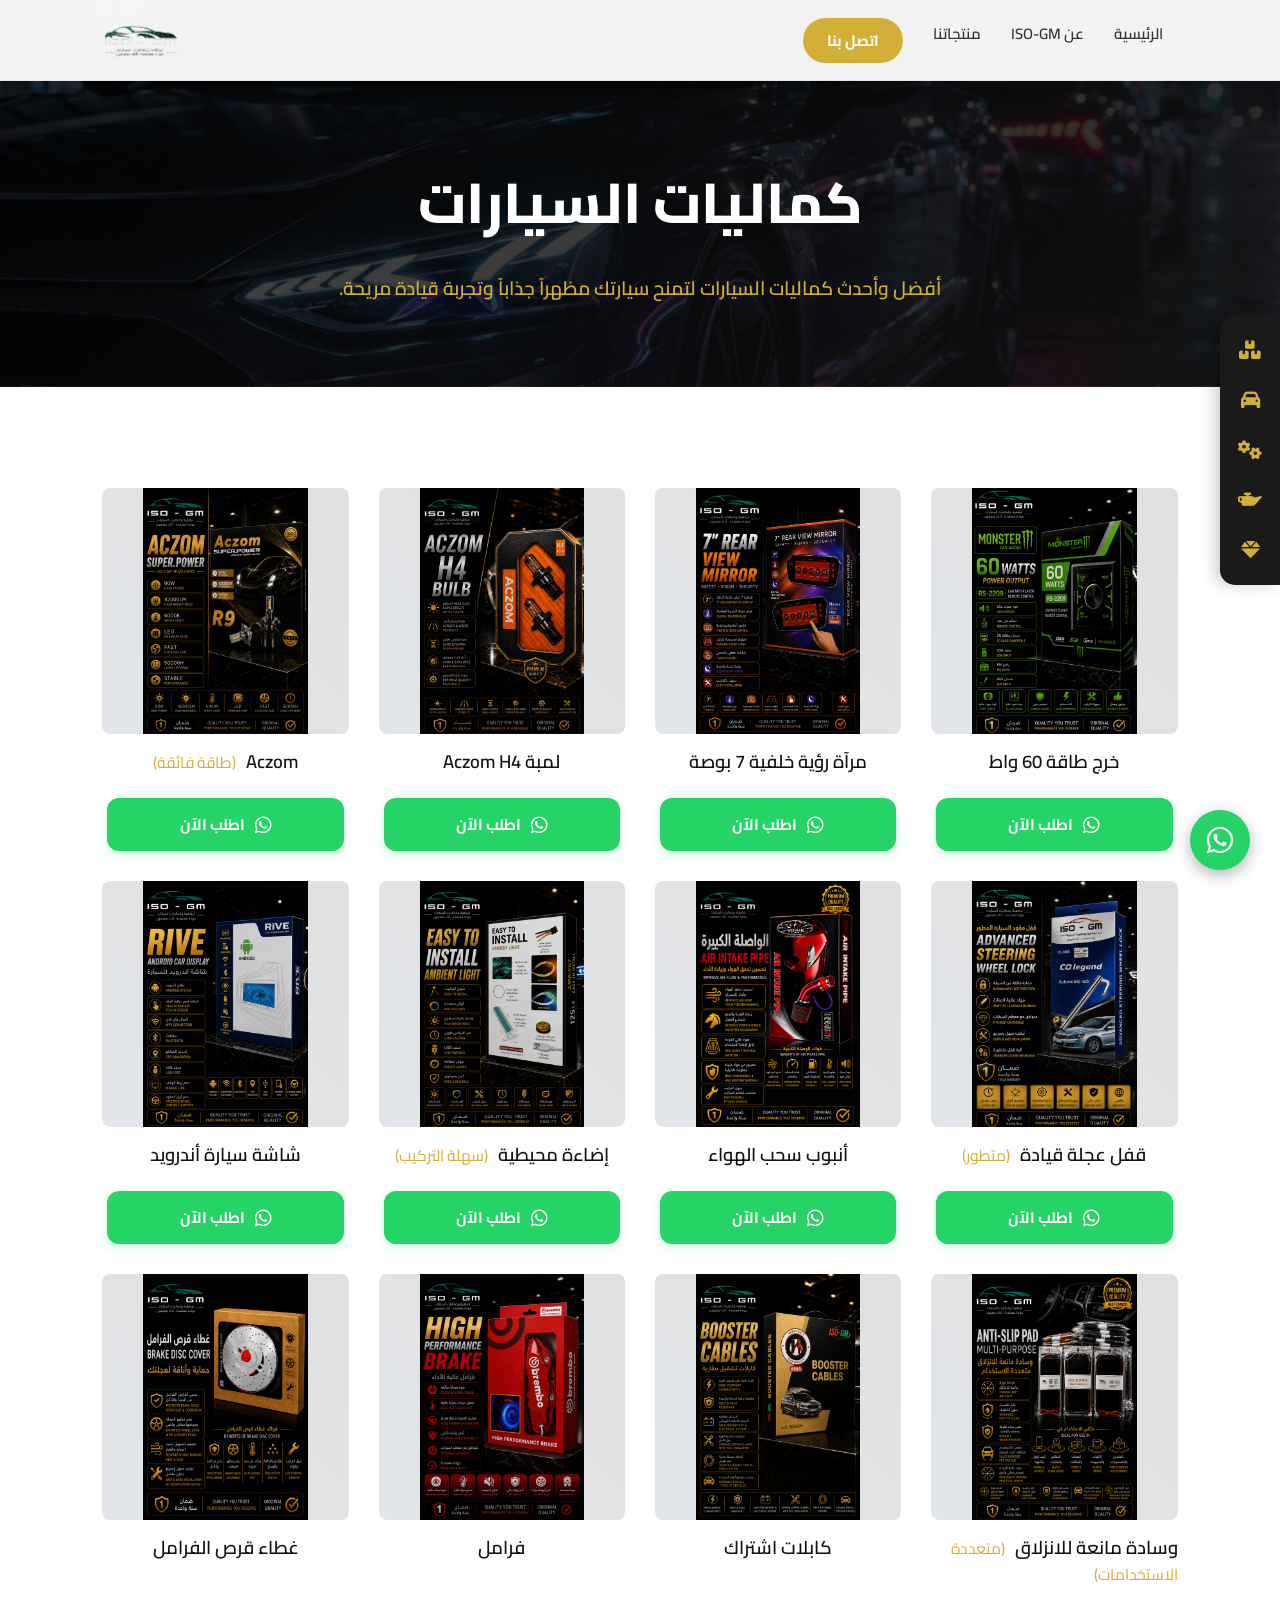
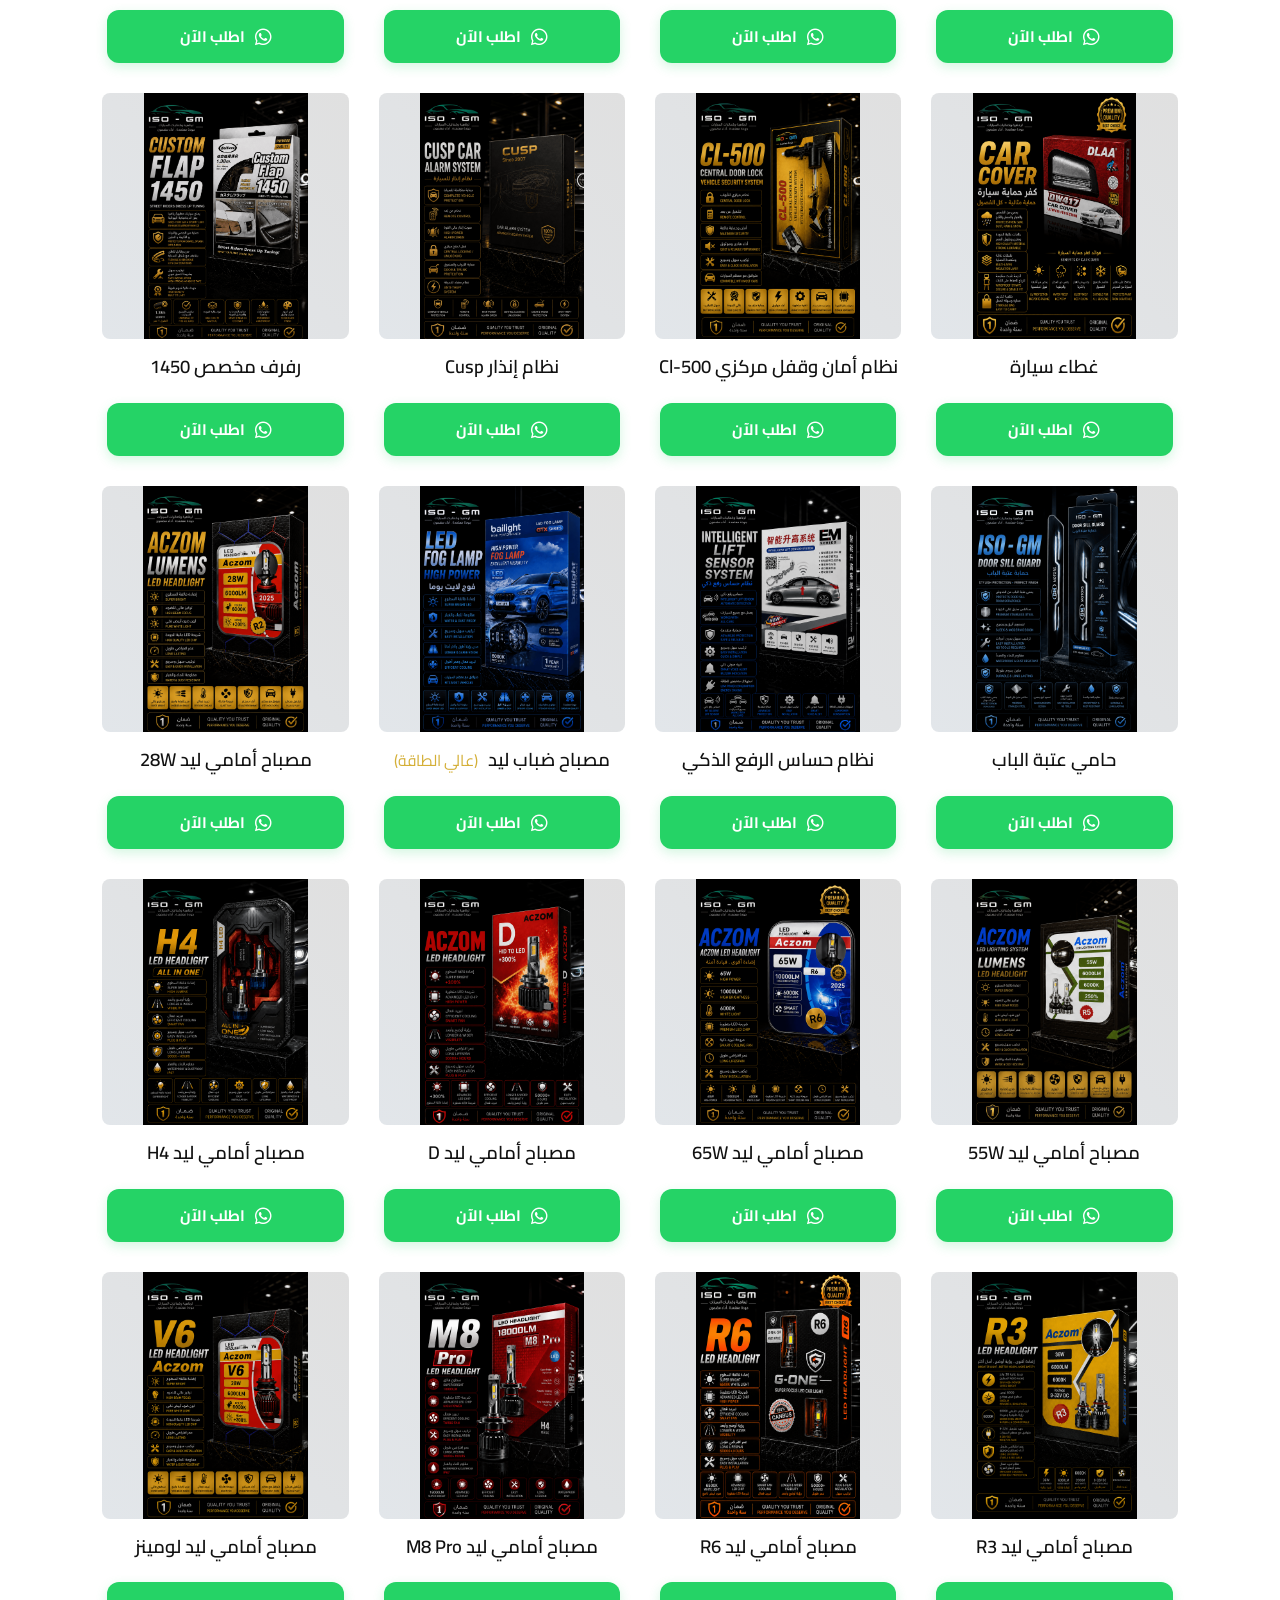
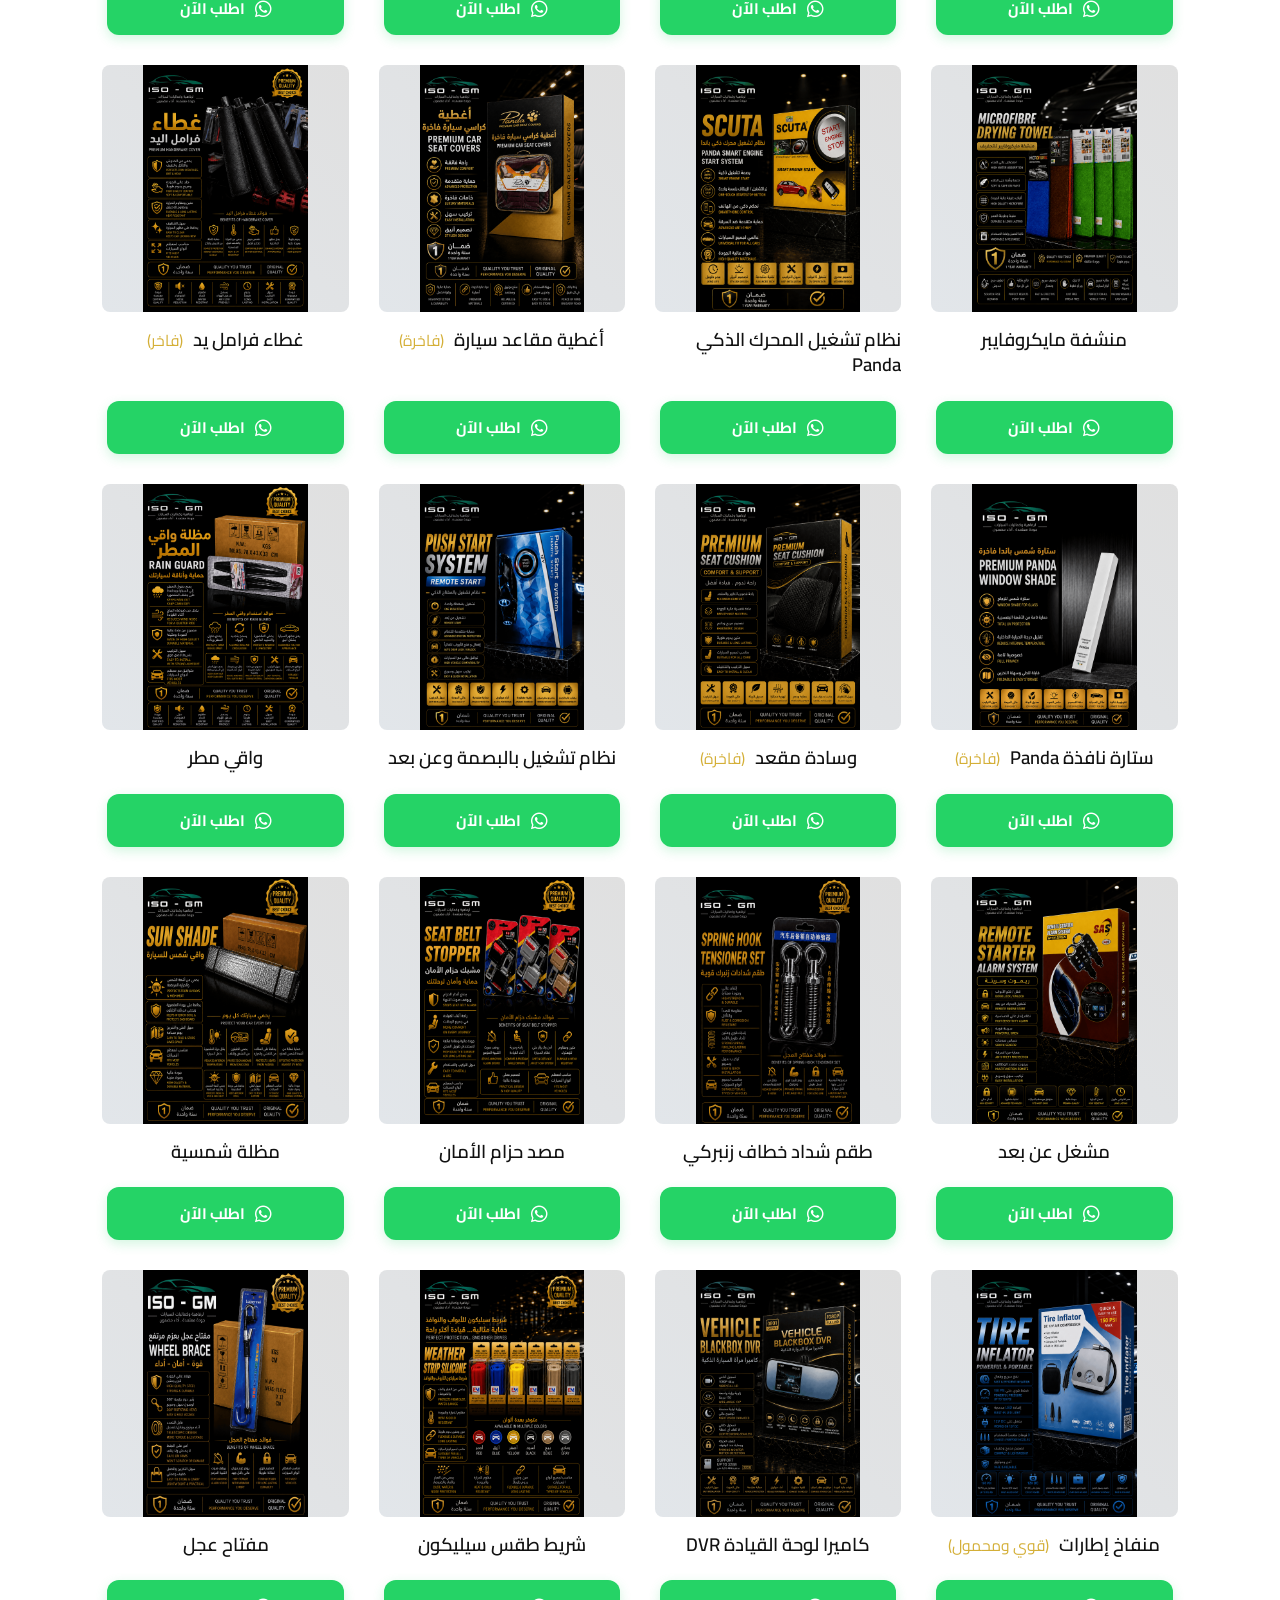
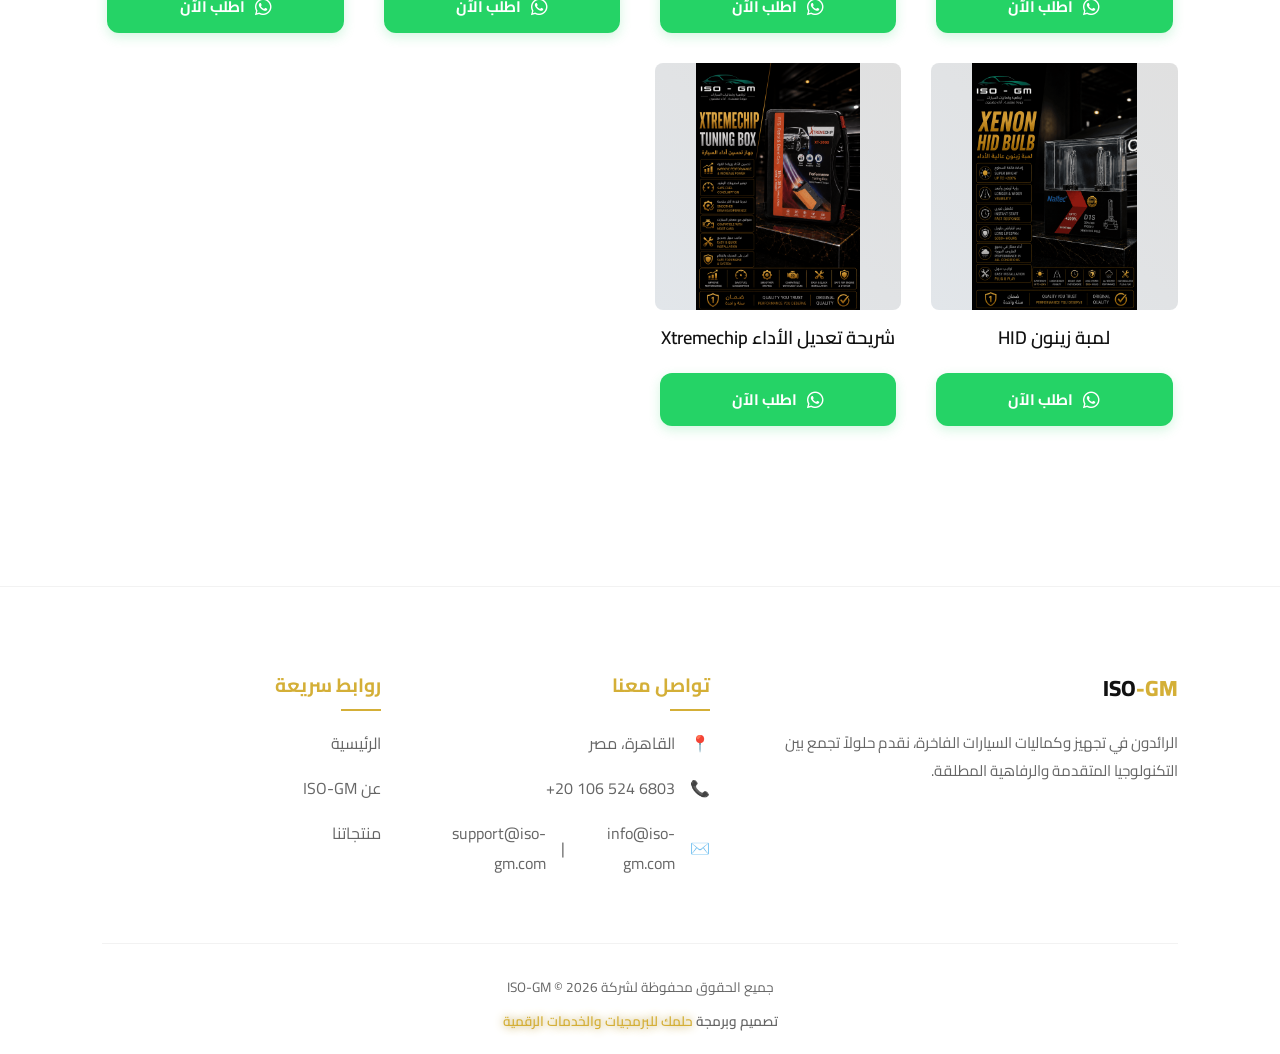
==== products/Car Accessories.html @ 5f3ddc8c "Initial commit" ====
<!doctype html>
<html lang="ar" dir="rtl">
  <head>
    <meta charset="UTF-8" />
    <meta name="viewport" content="width=device-width, initial-scale=1.0" />
    <title>ISO-GM</title>
    <link
      href="https://fonts.googleapis.com/css2?family=Cairo:wght@400;600;700&display=swap"
      rel="stylesheet"
    />
    <link
      rel="stylesheet"
      href="https://cdn.jsdelivr.net/npm/swiper@11/swiper-bundle.min.css"
    />
    <link
      rel="stylesheet"
      href="https://cdnjs.cloudflare.com/ajax/libs/font-awesome/6.0.0-beta3/css/all.min.css"
    />
    <link rel="icon" href="../Assets/Gallery/logo.png" />
    <link rel="stylesheet" href="../Assets/style.css" />
  </head>
  <body>
    <!-- ========================================== -->
    <!--               HEADER SECTION               -->
    <!-- ========================================== -->
    <header>
      <nav>
        <ul>
          <li><a href="../index.html">الرئيسية</a></li>
          <li><a href="../about.html">عن ISO-GM</a></li>
          <li><a href="../products.html">منتجاتنا</a></li>
          <li><a href="#footer" class="nav-contact-btn">اتصل بنا</a></li>
        </ul>
      </nav>
      <a href="../index.html" class="logo"
        ><img src="../Assets/Gallery/logo.png" alt="ISO-GM Logo"
      /></a>
    </header>

    <!-- ========================================== -->
    <!--                PAGE HEADER                 -->
    <!-- ========================================== -->
    <section class="page-header">
      <h1>كماليات السيارات</h1>
      <p>
        أفضل وأحدث كماليات السيارات لتمنح سيارتك مظهراً جذاباً وتجربة قيادة
        مريحة.
      </p>
    </section>

    <!-- ========================================== -->
    <!--              PRODUCTS SECTION              -->
    <!-- ========================================== -->
    <section class="products-section">
      <div class="products-grid">
        <div class="product-card">
          <a
            href="product-details.html?id=acc-60Watts-Power-Output"
            style="text-decoration: none; color: inherit"
          >
            <div class="product-image">
              <div class="img-placeholder">
                <img
                  src="Gallery/Car Accessories/60Watts Power Output 750.jpeg"
                  loading="lazy"
                />
              </div>
            </div>
            <div class="product-info">
              <h3>خرج طاقة 60 واط</h3>
            </div>
          </a>
          <div class="product-actions">
            <a
              href="https://wa.me/201065246803?text=أرغب في الاستفسار عن: خرج طاقة 60 واط"
              class="btn-buy-whatsapp"
              target="_blank"
            >
              <i class="fab fa-whatsapp"></i> اطلب الآن
            </a>
          </div>
        </div>
        <div class="product-card">
          <a
            href="product-details.html?id=acc-7-Rear-View-mirror"
            style="text-decoration: none; color: inherit"
          >
            <div class="product-image">
              <div class="img-placeholder">
                <img
                  src="Gallery/Car Accessories/7'Rear View mirror 1650.jpeg"
                  loading="lazy"
                />
              </div>
            </div>
            <div class="product-info">
              <h3>مرآة رؤية خلفية 7 بوصة</h3>
            </div>
          </a>
          <div class="product-actions">
            <a
              href="https://wa.me/201065246803?text=أرغب في الاستفسار عن: مرآة رؤية خلفية 7 بوصة"
              class="btn-buy-whatsapp"
              target="_blank"
            >
              <i class="fab fa-whatsapp"></i> اطلب الآن
            </a>
          </div>
        </div>
        <div class="product-card">
          <a
            href="product-details.html?id=acc-Aczom-H4-Bulb"
            style="text-decoration: none; color: inherit"
          >
            <div class="product-image">
              <div class="img-placeholder">
                <img
                  src="Gallery/Car Accessories/Aczom H4 Bulb 1950.jpeg"
                  loading="lazy"
                />
              </div>
            </div>
            <div class="product-info">
              <h3>لمبة Aczom H4</h3>
            </div>
          </a>
          <div class="product-actions">
            <a
              href="https://wa.me/201065246803?text=أرغب في الاستفسار عن: لمبة Aczom H4"
              class="btn-buy-whatsapp"
              target="_blank"
            >
              <i class="fab fa-whatsapp"></i> اطلب الآن
            </a>
          </div>
        </div>
        <div class="product-card">
          <a
            href="product-details.html?id=acc-Aczom-Super-Power"
            style="text-decoration: none; color: inherit"
          >
            <div class="product-image">
              <div class="img-placeholder">
                <img
                  src="Gallery/Car Accessories/Aczom Super Power 1850.jpeg"
                  loading="lazy"
                />
              </div>
            </div>
            <div class="product-info">
              <h3>Aczom <span class="product-desc" style="font-size: 0.85em; color: var(--primary-cl); font-weight: normal; margin-right: 6px;">(طاقة فائقة)</span></h3>
            </div>
          </a>
          <div class="product-actions">
            <a
              href="https://wa.me/201065246803?text=أرغب في الاستفسار عن: Aczom - طاقة فائقة"
              class="btn-buy-whatsapp"
              target="_blank"
            >
              <i class="fab fa-whatsapp"></i> اطلب الآن
            </a>
          </div>
        </div>
        <div class="product-card">
          <a
            href="product-details.html?id=acc-Advanced-Steering-Wheel-lock"
            style="text-decoration: none; color: inherit"
          >
            <div class="product-image">
              <div class="img-placeholder">
                <img
                  src="Gallery/Car Accessories/Advanced Steering Wheel lock 600.jpeg"
                  loading="lazy"
                />
              </div>
            </div>
            <div class="product-info">
              <h3>قفل عجلة قيادة <span class="product-desc" style="font-size: 0.85em; color: var(--primary-cl); font-weight: normal; margin-right: 6px;">(متطور)</span></h3>
            </div>
          </a>
          <div class="product-actions">
            <a
              href="https://wa.me/201065246803?text=أرغب في الاستفسار عن: قفل عجلة قيادة - متطور"
              class="btn-buy-whatsapp"
              target="_blank"
            >
              <i class="fab fa-whatsapp"></i> اطلب الآن
            </a>
          </div>
        </div>
        <div class="product-card">
          <a
            href="product-details.html?id=acc-Air-Intake-Pipe"
            style="text-decoration: none; color: inherit"
          >
            <div class="product-image">
              <div class="img-placeholder">
                <img
                  src="Gallery/Car Accessories/Air Intake Pipe 550.jpeg"
                  loading="lazy"
                />
              </div>
            </div>
            <div class="product-info">
              <h3>أنبوب سحب الهواء</h3>
            </div>
          </a>
          <div class="product-actions">
            <a
              href="https://wa.me/201065246803?text=أرغب في الاستفسار عن: أنبوب سحب الهواء"
              class="btn-buy-whatsapp"
              target="_blank"
            >
              <i class="fab fa-whatsapp"></i> اطلب الآن
            </a>
          </div>
        </div>
        <div class="product-card">
          <a
            href="product-details.html?id=acc-Ambient-Light-Easy-To-Install"
            style="text-decoration: none; color: inherit"
          >
            <div class="product-image">
              <div class="img-placeholder">
                <img
                  src="Gallery/Car Accessories/Ambient Light Easy To Install 125.jpeg"
                  loading="lazy"
                />
              </div>
            </div>
            <div class="product-info">
              <h3>إضاءة محيطية <span class="product-desc" style="font-size: 0.85em; color: var(--primary-cl); font-weight: normal; margin-right: 6px;">(سهلة التركيب)</span></h3>
            </div>
          </a>
          <div class="product-actions">
            <a
              href="https://wa.me/201065246803?text=أرغب في الاستفسار عن: إضاءة محيطية - سهلة التركيب"
              class="btn-buy-whatsapp"
              target="_blank"
            >
              <i class="fab fa-whatsapp"></i> اطلب الآن
            </a>
          </div>
        </div>
        <div class="product-card">
          <a
            href="product-details.html?id=acc-Android-car-Display"
            style="text-decoration: none; color: inherit"
          >
            <div class="product-image">
              <div class="img-placeholder">
                <img
                  src="Gallery/Car Accessories/Android car Display 4500.jpeg"
                  loading="lazy"
                />
              </div>
            </div>
            <div class="product-info">
              <h3>شاشة سيارة أندرويد</h3>
            </div>
          </a>
          <div class="product-actions">
            <a
              href="https://wa.me/201065246803?text=أرغب في الاستفسار عن: شاشة سيارة أندرويد"
              class="btn-buy-whatsapp"
              target="_blank"
            >
              <i class="fab fa-whatsapp"></i> اطلب الآن
            </a>
          </div>
        </div>
        <div class="product-card">
          <a
            href="product-details.html?id=acc-Anti-Slip-Pad-Multi-Purpose"
            style="text-decoration: none; color: inherit"
          >
            <div class="product-image">
              <div class="img-placeholder">
                <img
                  src="Gallery/Car Accessories/Anti-Slip Pad Multi-Purpose 125.jpeg"
                  loading="lazy"
                />
              </div>
            </div>
            <div class="product-info">
              <h3>وسادة مانعة للانزلاق <span class="product-desc" style="font-size: 0.85em; color: var(--primary-cl); font-weight: normal; margin-right: 6px;">(متعددة الاستخدامات)</span></h3>
            </div>
          </a>
          <div class="product-actions">
            <a
              href="https://wa.me/201065246803?text=أرغب في الاستفسار عن: وسادة مانعة للانزلاق - متعددة الاستخدامات"
              class="btn-buy-whatsapp"
              target="_blank"
            >
              <i class="fab fa-whatsapp"></i> اطلب الآن
            </a>
          </div>
        </div>
        <div class="product-card">
          <a
            href="product-details.html?id=acc-Booster-Cables"
            style="text-decoration: none; color: inherit"
          >
            <div class="product-image">
              <div class="img-placeholder">
                <img
                  src="Gallery/Car Accessories/Booster Cables 450.jpeg"
                  loading="lazy"
                />
              </div>
            </div>
            <div class="product-info">
              <h3>كابلات اشتراك</h3>
            </div>
          </a>
          <div class="product-actions">
            <a
              href="https://wa.me/201065246803?text=أرغب في الاستفسار عن: كابلات اشتراك"
              class="btn-buy-whatsapp"
              target="_blank"
            >
              <i class="fab fa-whatsapp"></i> اطلب الآن
            </a>
          </div>
        </div>
        <div class="product-card">
          <a
            href="product-details.html?id=acc-Brake"
            style="text-decoration: none; color: inherit"
          >
            <div class="product-image">
              <div class="img-placeholder">
                <img
                  src="Gallery/Car Accessories/Brake 175.jpeg"
                  loading="lazy"
                />
              </div>
            </div>
            <div class="product-info">
              <h3>فرامل</h3>
            </div>
          </a>
          <div class="product-actions">
            <a
              href="https://wa.me/201065246803?text=أرغب في الاستفسار عن: فرامل"
              class="btn-buy-whatsapp"
              target="_blank"
            >
              <i class="fab fa-whatsapp"></i> اطلب الآن
            </a>
          </div>
        </div>
        <div class="product-card">
          <a
            href="product-details.html?id=acc-Brake-Disc-Cover"
            style="text-decoration: none; color: inherit"
          >
            <div class="product-image">
              <div class="img-placeholder">
                <img
                  src="Gallery/Car Accessories/Brake Disc Cover 175.jpeg"
                  loading="lazy"
                />
              </div>
            </div>
            <div class="product-info">
              <h3>غطاء قرص الفرامل</h3>
            </div>
          </a>
          <div class="product-actions">
            <a
              href="https://wa.me/201065246803?text=أرغب في الاستفسار عن: غطاء قرص الفرامل"
              class="btn-buy-whatsapp"
              target="_blank"
            >
              <i class="fab fa-whatsapp"></i> اطلب الآن
            </a>
          </div>
        </div>
        <div class="product-card">
          <a
            href="product-details.html?id=acc-Car-Cover"
            style="text-decoration: none; color: inherit"
          >
            <div class="product-image">
              <div class="img-placeholder">
                <img
                  src="Gallery/Car Accessories/Car Cover 15000.jpeg"
                  loading="lazy"
                />
              </div>
            </div>
            <div class="product-info">
              <h3>غطاء سيارة</h3>
            </div>
          </a>
          <div class="product-actions">
            <a
              href="https://wa.me/201065246803?text=أرغب في الاستفسار عن: غطاء سيارة"
              class="btn-buy-whatsapp"
              target="_blank"
            >
              <i class="fab fa-whatsapp"></i> اطلب الآن
            </a>
          </div>
        </div>
        <div class="product-card">
          <a
            href="product-details.html?id=acc-Cl-500-Central-Door-Lock-Vehicle-Security-System"
            style="text-decoration: none; color: inherit"
          >
            <div class="product-image">
              <div class="img-placeholder">
                <img
                  src="Gallery/Car Accessories/Cl-500 Central Door Lock Vehicle Security System.jpeg"
                  loading="lazy"
                />
              </div>
            </div>
            <div class="product-info">
              <h3>نظام أمان وقفل مركزي Cl-500</h3>
            </div>
          </a>
          <div class="product-actions">
            <a
              href="https://wa.me/201065246803?text=أرغب في الاستفسار عن: نظام أمان وقفل مركزي Cl-500"
              class="btn-buy-whatsapp"
              target="_blank"
            >
              <i class="fab fa-whatsapp"></i> اطلب الآن
            </a>
          </div>
        </div>
        <div class="product-card">
          <a
            href="product-details.html?id=acc-Cusp-Car-Alarm-System"
            style="text-decoration: none; color: inherit"
          >
            <div class="product-image">
              <div class="img-placeholder">
                <img
                  src="Gallery/Car Accessories/Cusp Car Alarm System 8500.jpeg"
                  loading="lazy"
                />
              </div>
            </div>
            <div class="product-info">
              <h3>نظام إنذار Cusp</h3>
            </div>
          </a>
          <div class="product-actions">
            <a
              href="https://wa.me/201065246803?text=أرغب في الاستفسار عن: نظام إنذار Cusp"
              class="btn-buy-whatsapp"
              target="_blank"
            >
              <i class="fab fa-whatsapp"></i> اطلب الآن
            </a>
          </div>
        </div>
        <div class="product-card">
          <a
            href="product-details.html?id=acc-Custom-Flap-1450"
            style="text-decoration: none; color: inherit"
          >
            <div class="product-image">
              <div class="img-placeholder">
                <img
                  src="Gallery/Car Accessories/Custom Flap 1450.jpeg"
                  loading="lazy"
                />
              </div>
            </div>
            <div class="product-info">
              <h3>رفرف مخصص 1450</h3>
            </div>
          </a>
          <div class="product-actions">
            <a
              href="https://wa.me/201065246803?text=أرغب في الاستفسار عن: رفرف مخصص 1450"
              class="btn-buy-whatsapp"
              target="_blank"
            >
              <i class="fab fa-whatsapp"></i> اطلب الآن
            </a>
          </div>
        </div>
        <div class="product-card">
          <a
            href="product-details.html?id=acc-Door-Sill-Guard"
            style="text-decoration: none; color: inherit"
          >
            <div class="product-image">
              <div class="img-placeholder">
                <img
                  src="Gallery/Car Accessories/Door Sill Guard 175.jpeg"
                  loading="lazy"
                />
              </div>
            </div>
            <div class="product-info">
              <h3>حامي عتبة الباب</h3>
            </div>
          </a>
          <div class="product-actions">
            <a
              href="https://wa.me/201065246803?text=أرغب في الاستفسار عن: حامي عتبة الباب"
              class="btn-buy-whatsapp"
              target="_blank"
            >
              <i class="fab fa-whatsapp"></i> اطلب الآن
            </a>
          </div>
        </div>
        <div class="product-card">
          <a
            href="product-details.html?id=acc-Intelligent-Lift-Sensor-System"
            style="text-decoration: none; color: inherit"
          >
            <div class="product-image">
              <div class="img-placeholder">
                <img
                  src="Gallery/Car Accessories/Intelligent Lift Sensor System 875.jpeg"
                  loading="lazy"
                />
              </div>
            </div>
            <div class="product-info">
              <h3>نظام حساس الرفع الذكي</h3>
            </div>
          </a>
          <div class="product-actions">
            <a
              href="https://wa.me/201065246803?text=أرغب في الاستفسار عن: نظام حساس الرفع الذكي"
              class="btn-buy-whatsapp"
              target="_blank"
            >
              <i class="fab fa-whatsapp"></i> اطلب الآن
            </a>
          </div>
        </div>
        <div class="product-card">
          <a
            href="product-details.html?id=acc-Led-Fog-Lamp-High-Power"
            style="text-decoration: none; color: inherit"
          >
            <div class="product-image">
              <div class="img-placeholder">
                <img
                  src="Gallery/Car Accessories/Led Fog Lamp High Power 1650.jpeg"
                  loading="lazy"
                />
              </div>
            </div>
            <div class="product-info">
              <h3>مصباح ضباب ليد <span class="product-desc" style="font-size: 0.85em; color: var(--primary-cl); font-weight: normal; margin-right: 6px;">(عالي الطاقة)</span></h3>
            </div>
          </a>
          <div class="product-actions">
            <a
              href="https://wa.me/201065246803?text=أرغب في الاستفسار عن: مصباح ضباب ليد - عالي الطاقة"
              class="btn-buy-whatsapp"
              target="_blank"
            >
              <i class="fab fa-whatsapp"></i> اطلب الآن
            </a>
          </div>
        </div>
        <div class="product-card">
          <a
            href="product-details.html?id=acc-Led-HeadLight-28W"
            style="text-decoration: none; color: inherit"
          >
            <div class="product-image">
              <div class="img-placeholder">
                <img
                  src="Gallery/Car Accessories/Led HeadLight 28W 550.jpeg"
                  loading="lazy"
                />
              </div>
            </div>
            <div class="product-info">
              <h3>مصباح أمامي ليد 28W</h3>
            </div>
          </a>
          <div class="product-actions">
            <a
              href="https://wa.me/201065246803?text=أرغب في الاستفسار عن: مصباح أمامي ليد 28W"
              class="btn-buy-whatsapp"
              target="_blank"
            >
              <i class="fab fa-whatsapp"></i> اطلب الآن
            </a>
          </div>
        </div>
        <div class="product-card">
          <a
            href="product-details.html?id=acc-Led-HeadLight-55W"
            style="text-decoration: none; color: inherit"
          >
            <div class="product-image">
              <div class="img-placeholder">
                <img
                  src="Gallery/Car Accessories/Led HeadLight 55W 1150.jpeg"
                  loading="lazy"
                />
              </div>
            </div>
            <div class="product-info">
              <h3>مصباح أمامي ليد 55W</h3>
            </div>
          </a>
          <div class="product-actions">
            <a
              href="https://wa.me/201065246803?text=أرغب في الاستفسار عن: مصباح أمامي ليد 55W"
              class="btn-buy-whatsapp"
              target="_blank"
            >
              <i class="fab fa-whatsapp"></i> اطلب الآن
            </a>
          </div>
        </div>
        <div class="product-card">
          <a
            href="product-details.html?id=acc-Led-HeadLight-65W"
            style="text-decoration: none; color: inherit"
          >
            <div class="product-image">
              <div class="img-placeholder">
                <img
                  src="Gallery/Car Accessories/Led HeadLight 65W 1350.jpeg"
                  loading="lazy"
                />
              </div>
            </div>
            <div class="product-info">
              <h3>مصباح أمامي ليد 65W</h3>
            </div>
          </a>
          <div class="product-actions">
            <a
              href="https://wa.me/201065246803?text=أرغب في الاستفسار عن: مصباح أمامي ليد 65W"
              class="btn-buy-whatsapp"
              target="_blank"
            >
              <i class="fab fa-whatsapp"></i> اطلب الآن
            </a>
          </div>
        </div>
        <div class="product-card">
          <a
            href="product-details.html?id=acc-Led-HeadLight-D"
            style="text-decoration: none; color: inherit"
          >
            <div class="product-image">
              <div class="img-placeholder">
                <img
                  src="Gallery/Car Accessories/Led HeadLight D 1950.jpeg"
                  loading="lazy"
                />
              </div>
            </div>
            <div class="product-info">
              <h3>مصباح أمامي ليد D</h3>
            </div>
          </a>
          <div class="product-actions">
            <a
              href="https://wa.me/201065246803?text=أرغب في الاستفسار عن: مصباح أمامي ليد D"
              class="btn-buy-whatsapp"
              target="_blank"
            >
              <i class="fab fa-whatsapp"></i> اطلب الآن
            </a>
          </div>
        </div>
        <div class="product-card">
          <a
            href="product-details.html?id=acc-Led-HeadLight-H4"
            style="text-decoration: none; color: inherit"
          >
            <div class="product-image">
              <div class="img-placeholder">
                <img
                  src="Gallery/Car Accessories/Led HeadLight H4 1950.jpeg"
                  loading="lazy"
                />
              </div>
            </div>
            <div class="product-info">
              <h3>مصباح أمامي ليد H4</h3>
            </div>
          </a>
          <div class="product-actions">
            <a
              href="https://wa.me/201065246803?text=أرغب في الاستفسار عن: مصباح أمامي ليد H4"
              class="btn-buy-whatsapp"
              target="_blank"
            >
              <i class="fab fa-whatsapp"></i> اطلب الآن
            </a>
          </div>
        </div>
        <div class="product-card">
          <a
            href="product-details.html?id=acc-Led-HeadLight-R3"
            style="text-decoration: none; color: inherit"
          >
            <div class="product-image">
              <div class="img-placeholder">
                <img
                  src="Gallery/Car Accessories/Led HeadLight R3 675.jpeg"
                  loading="lazy"
                />
              </div>
            </div>
            <div class="product-info">
              <h3>مصباح أمامي ليد R3</h3>
            </div>
          </a>
          <div class="product-actions">
            <a
              href="https://wa.me/201065246803?text=أرغب في الاستفسار عن: مصباح أمامي ليد R3"
              class="btn-buy-whatsapp"
              target="_blank"
            >
              <i class="fab fa-whatsapp"></i> اطلب الآن
            </a>
          </div>
        </div>
        <div class="product-card">
          <a
            href="product-details.html?id=acc-Led-HeadLight-R6"
            style="text-decoration: none; color: inherit"
          >
            <div class="product-image">
              <div class="img-placeholder">
                <img
                  src="Gallery/Car Accessories/Led HeadLight R6 2300.jpeg"
                  loading="lazy"
                />
              </div>
            </div>
            <div class="product-info">
              <h3>مصباح أمامي ليد R6</h3>
            </div>
          </a>
          <div class="product-actions">
            <a
              href="https://wa.me/201065246803?text=أرغب في الاستفسار عن: مصباح أمامي ليد R6"
              class="btn-buy-whatsapp"
              target="_blank"
            >
              <i class="fab fa-whatsapp"></i> اطلب الآن
            </a>
          </div>
        </div>
        <div class="product-card">
          <a
            href="product-details.html?id=acc-Led-headLight-M8-Pro"
            style="text-decoration: none; color: inherit"
          >
            <div class="product-image">
              <div class="img-placeholder">
                <img
                  src="Gallery/Car Accessories/Led headLight M8 Pro 650.jpeg"
                  loading="lazy"
                />
              </div>
            </div>
            <div class="product-info">
              <h3>مصباح أمامي ليد M8 Pro</h3>
            </div>
          </a>
          <div class="product-actions">
            <a
              href="https://wa.me/201065246803?text=أرغب في الاستفسار عن: مصباح أمامي ليد M8 Pro"
              class="btn-buy-whatsapp"
              target="_blank"
            >
              <i class="fab fa-whatsapp"></i> اطلب الآن
            </a>
          </div>
        </div>
        <div class="product-card">
          <a
            href="product-details.html?id=acc-Lumens-Led-HeadLight"
            style="text-decoration: none; color: inherit"
          >
            <div class="product-image">
              <div class="img-placeholder">
                <img
                  src="Gallery/Car Accessories/Lumens Led HeadLight 550.jpeg"
                  loading="lazy"
                />
              </div>
            </div>
            <div class="product-info">
              <h3>مصباح أمامي ليد لومينز</h3>
            </div>
          </a>
          <div class="product-actions">
            <a
              href="https://wa.me/201065246803?text=أرغب في الاستفسار عن: مصباح أمامي ليد لومينز"
              class="btn-buy-whatsapp"
              target="_blank"
            >
              <i class="fab fa-whatsapp"></i> اطلب الآن
            </a>
          </div>
        </div>
        <div class="product-card">
          <a
            href="product-details.html?id=acc-MicroFibre-Drying-Towel"
            style="text-decoration: none; color: inherit"
          >
            <div class="product-image">
              <div class="img-placeholder">
                <img
                  src="Gallery/Car Accessories/MicroFibre Drying Towel S70 L90.jpeg"
                  loading="lazy"
                />
              </div>
            </div>
            <div class="product-info">
              <h3>منشفة مايكروفايبر</h3>
            </div>
          </a>
          <div class="product-actions">
            <a
              href="https://wa.me/201065246803?text=أرغب في الاستفسار عن: منشفة مايكروفايبر"
              class="btn-buy-whatsapp"
              target="_blank"
            >
              <i class="fab fa-whatsapp"></i> اطلب الآن
            </a>
          </div>
        </div>
        <div class="product-card">
          <a
            href="product-details.html?id=acc-Panda-Smart-Engine-Start-System"
            style="text-decoration: none; color: inherit"
          >
            <div class="product-image">
              <div class="img-placeholder">
                <img
                  src="Gallery/Car Accessories/Panda Smart Engine Start System 5300.jpeg"
                  loading="lazy"
                />
              </div>
            </div>
            <div class="product-info">
              <h3>نظام تشغيل المحرك الذكي Panda</h3>
            </div>
          </a>
          <div class="product-actions">
            <a
              href="https://wa.me/201065246803?text=أرغب في الاستفسار عن: نظام تشغيل المحرك الذكي Panda"
              class="btn-buy-whatsapp"
              target="_blank"
            >
              <i class="fab fa-whatsapp"></i> اطلب الآن
            </a>
          </div>
        </div>
        <div class="product-card">
          <a
            href="product-details.html?id=acc-Premium-Car-Seat-Covers"
            style="text-decoration: none; color: inherit"
          >
            <div class="product-image">
              <div class="img-placeholder">
                <img
                  src="Gallery/Car Accessories/Premium Car Seat Covers 5750.jpeg"
                  loading="lazy"
                />
              </div>
            </div>
            <div class="product-info">
              <h3>أغطية مقاعد سيارة <span class="product-desc" style="font-size: 0.85em; color: var(--primary-cl); font-weight: normal; margin-right: 6px;">(فاخرة)</span></h3>
            </div>
          </a>
          <div class="product-actions">
            <a
              href="https://wa.me/201065246803?text=أرغب في الاستفسار عن: أغطية مقاعد سيارة - فاخرة"
              class="btn-buy-whatsapp"
              target="_blank"
            >
              <i class="fab fa-whatsapp"></i> اطلب الآن
            </a>
          </div>
        </div>
        <div class="product-card">
          <a
            href="product-details.html?id=acc-Premium-HandBrake-Cover"
            style="text-decoration: none; color: inherit"
          >
            <div class="product-image">
              <div class="img-placeholder">
                <img
                  src="Gallery/Car Accessories/Premium HandBrake Cover 200.jpeg"
                  loading="lazy"
                />
              </div>
            </div>
            <div class="product-info">
              <h3>غطاء فرامل يد <span class="product-desc" style="font-size: 0.85em; color: var(--primary-cl); font-weight: normal; margin-right: 6px;">(فاخر)</span></h3>
            </div>
          </a>
          <div class="product-actions">
            <a
              href="https://wa.me/201065246803?text=أرغب في الاستفسار عن: غطاء فرامل يد - فاخر"
              class="btn-buy-whatsapp"
              target="_blank"
            >
              <i class="fab fa-whatsapp"></i> اطلب الآن
            </a>
          </div>
        </div>
        <div class="product-card">
          <a
            href="product-details.html?id=acc-Premium-Panda-Window-Shade"
            style="text-decoration: none; color: inherit"
          >
            <div class="product-image">
              <div class="img-placeholder">
                <img
                  src="Gallery/Car Accessories/Premium Panda Window Shade 150.jpeg"
                  loading="lazy"
                />
              </div>
            </div>
            <div class="product-info">
              <h3>ستارة نافذة Panda <span class="product-desc" style="font-size: 0.85em; color: var(--primary-cl); font-weight: normal; margin-right: 6px;">(فاخرة)</span></h3>
            </div>
          </a>
          <div class="product-actions">
            <a
              href="https://wa.me/201065246803?text=أرغب في الاستفسار عن: ستارة نافذة Panda - فاخرة"
              class="btn-buy-whatsapp"
              target="_blank"
            >
              <i class="fab fa-whatsapp"></i> اطلب الآن
            </a>
          </div>
        </div>
        <div class="product-card">
          <a
            href="product-details.html?id=acc-Premium-Seat-Cushion"
            style="text-decoration: none; color: inherit"
          >
            <div class="product-image">
              <div class="img-placeholder">
                <img
                  src="Gallery/Car Accessories/Premium Seat Cushion 500.jpeg"
                  loading="lazy"
                />
              </div>
            </div>
            <div class="product-info">
              <h3>وسادة مقعد <span class="product-desc" style="font-size: 0.85em; color: var(--primary-cl); font-weight: normal; margin-right: 6px;">(فاخرة)</span></h3>
            </div>
          </a>
          <div class="product-actions">
            <a
              href="https://wa.me/201065246803?text=أرغب في الاستفسار عن: وسادة مقعد - فاخرة"
              class="btn-buy-whatsapp"
              target="_blank"
            >
              <i class="fab fa-whatsapp"></i> اطلب الآن
            </a>
          </div>
        </div>
        <div class="product-card">
          <a
            href="product-details.html?id=acc-Push-Start-System-Remote-Start"
            style="text-decoration: none; color: inherit"
          >
            <div class="product-image">
              <div class="img-placeholder">
                <img
                  src="Gallery/Car Accessories/Push Start System Remote Start 725.jpeg"
                  loading="lazy"
                />
              </div>
            </div>
            <div class="product-info">
              <h3>نظام تشغيل بالبصمة وعن بعد</h3>
            </div>
          </a>
          <div class="product-actions">
            <a
              href="https://wa.me/201065246803?text=أرغب في الاستفسار عن: نظام تشغيل بالبصمة وعن بعد"
              class="btn-buy-whatsapp"
              target="_blank"
            >
              <i class="fab fa-whatsapp"></i> اطلب الآن
            </a>
          </div>
        </div>
        <div class="product-card">
          <a
            href="product-details.html?id=acc-Rain-Guard"
            style="text-decoration: none; color: inherit"
          >
            <div class="product-image">
              <div class="img-placeholder">
                <img
                  src="Gallery/Car Accessories/Rain Guard 150.jpeg"
                  loading="lazy"
                />
              </div>
            </div>
            <div class="product-info">
              <h3>واقي مطر</h3>
            </div>
          </a>
          <div class="product-actions">
            <a
              href="https://wa.me/201065246803?text=أرغب في الاستفسار عن: واقي مطر"
              class="btn-buy-whatsapp"
              target="_blank"
            >
              <i class="fab fa-whatsapp"></i> اطلب الآن
            </a>
          </div>
        </div>
        <div class="product-card">
          <a
            href="product-details.html?id=acc-Remote-Starter"
            style="text-decoration: none; color: inherit"
          >
            <div class="product-image">
              <div class="img-placeholder">
                <img
                  src="Gallery/Car Accessories/Remote Starter 1100.jpeg"
                  loading="lazy"
                />
              </div>
            </div>
            <div class="product-info">
              <h3>مشغل عن بعد</h3>
            </div>
          </a>
          <div class="product-actions">
            <a
              href="https://wa.me/201065246803?text=أرغب في الاستفسار عن: مشغل عن بعد"
              class="btn-buy-whatsapp"
              target="_blank"
            >
              <i class="fab fa-whatsapp"></i> اطلب الآن
            </a>
          </div>
        </div>
        <div class="product-card">
          <a
            href="product-details.html?id=acc-Spring-hook-Tensioner-Set"
            style="text-decoration: none; color: inherit"
          >
            <div class="product-image">
              <div class="img-placeholder">
                <img
                  src="Gallery/Car Accessories/Spring hook Tensioner Set 125.jpeg"
                  loading="lazy"
                />
              </div>
            </div>
            <div class="product-info">
              <h3>طقم شداد خطاف زنبركي</h3>
            </div>
          </a>
          <div class="product-actions">
            <a
              href="https://wa.me/201065246803?text=أرغب في الاستفسار عن: طقم شداد خطاف زنبركي"
              class="btn-buy-whatsapp"
              target="_blank"
            >
              <i class="fab fa-whatsapp"></i> اطلب الآن
            </a>
          </div>
        </div>
        <div class="product-card">
          <a
            href="product-details.html?id=acc-Seat-Belt-Stopper"
            style="text-decoration: none; color: inherit"
          >
            <div class="product-image">
              <div class="img-placeholder">
                <img
                  src="Gallery/Car Accessories/Seat Belt Stopper 75.jpeg"
                  loading="lazy"
                />
              </div>
            </div>
            <div class="product-info">
              <h3>مصد حزام الأمان</h3>
            </div>
          </a>
          <div class="product-actions">
            <a
              href="https://wa.me/201065246803?text=أرغب في الاستفسار عن: مصد حزام الأمان"
              class="btn-buy-whatsapp"
              target="_blank"
            >
              <i class="fab fa-whatsapp"></i> اطلب الآن
            </a>
          </div>
        </div>
        <div class="product-card">
          <a
            href="product-details.html?id=acc-Sun-Shade"
            style="text-decoration: none; color: inherit"
          >
            <div class="product-image">
              <div class="img-placeholder">
                <img
                  src="Gallery/Car Accessories/Sun Shade 100.jpeg"
                  loading="lazy"
                />
              </div>
            </div>
            <div class="product-info">
              <h3>مظلة شمسية</h3>
            </div>
          </a>
          <div class="product-actions">
            <a
              href="https://wa.me/201065246803?text=أرغب في الاستفسار عن: مظلة شمسية"
              class="btn-buy-whatsapp"
              target="_blank"
            >
              <i class="fab fa-whatsapp"></i> اطلب الآن
            </a>
          </div>
        </div>
        <div class="product-card">
          <a
            href="product-details.html?id=acc-Tire-Inflator-Powerful---Portable"
            style="text-decoration: none; color: inherit"
          >
            <div class="product-image">
              <div class="img-placeholder">
                <img
                  src="Gallery/Car Accessories/Tire Inflator Powerful & Portable 500.jpeg"
                  loading="lazy"
                />
              </div>
            </div>
            <div class="product-info">
              <h3>منفاخ إطارات <span class="product-desc" style="font-size: 0.85em; color: var(--primary-cl); font-weight: normal; margin-right: 6px;">(قوي ومحمول)</span></h3>
            </div>
          </a>
          <div class="product-actions">
            <a
              href="https://wa.me/201065246803?text=أرغب في الاستفسار عن: منفاخ إطارات - قوي ومحمول"
              class="btn-buy-whatsapp"
              target="_blank"
            >
              <i class="fab fa-whatsapp"></i> اطلب الآن
            </a>
          </div>
        </div>
        <div class="product-card">
          <a
            href="product-details.html?id=acc-Vehicle-BlackBox-DVR"
            style="text-decoration: none; color: inherit"
          >
            <div class="product-image">
              <div class="img-placeholder">
                <img
                  src="Gallery/Car Accessories/Vehicle BlackBox DVR 750.jpeg"
                  loading="lazy"
                />
              </div>
            </div>
            <div class="product-info">
              <h3>كاميرا لوحة القيادة DVR</h3>
            </div>
          </a>
          <div class="product-actions">
            <a
              href="https://wa.me/201065246803?text=أرغب في الاستفسار عن: كاميرا لوحة القيادة DVR"
              class="btn-buy-whatsapp"
              target="_blank"
            >
              <i class="fab fa-whatsapp"></i> اطلب الآن
            </a>
          </div>
        </div>
        <div class="product-card">
          <a
            href="product-details.html?id=acc-Weather-Strip-Silicone"
            style="text-decoration: none; color: inherit"
          >
            <div class="product-image">
              <div class="img-placeholder">
                <img
                  src="Gallery/Car Accessories/Weather Strip Silicone 125.jpeg"
                  loading="lazy"
                />
              </div>
            </div>
            <div class="product-info">
              <h3>شريط طقس سيليكون</h3>
            </div>
          </a>
          <div class="product-actions">
            <a
              href="https://wa.me/201065246803?text=أرغب في الاستفسار عن: شريط طقس سيليكون"
              class="btn-buy-whatsapp"
              target="_blank"
            >
              <i class="fab fa-whatsapp"></i> اطلب الآن
            </a>
          </div>
        </div>
        <div class="product-card">
          <a
            href="product-details.html?id=acc-Wheel-Brace"
            style="text-decoration: none; color: inherit"
          >
            <div class="product-image">
              <div class="img-placeholder">
                <img
                  src="Gallery/Car Accessories/Wheel Brace 400.jpeg"
                  loading="lazy"
                />
              </div>
            </div>
            <div class="product-info">
              <h3>مفتاح عجل</h3>
            </div>
          </a>
          <div class="product-actions">
            <a
              href="https://wa.me/201065246803?text=أرغب في الاستفسار عن: مفتاح عجل"
              class="btn-buy-whatsapp"
              target="_blank"
            >
              <i class="fab fa-whatsapp"></i> اطلب الآن
            </a>
          </div>
        </div>
        <div class="product-card">
          <a
            href="product-details.html?id=acc-Xenon-Hid-Bulb"
            style="text-decoration: none; color: inherit"
          >
            <div class="product-image">
              <div class="img-placeholder">
                <img
                  src="Gallery/Car Accessories/Xenon Hid Bulb 775.jpeg"
                  loading="lazy"
                />
              </div>
            </div>
            <div class="product-info">
              <h3>لمبة زينون HID</h3>
            </div>
          </a>
          <div class="product-actions">
            <a
              href="https://wa.me/201065246803?text=أرغب في الاستفسار عن: لمبة زينون HID"
              class="btn-buy-whatsapp"
              target="_blank"
            >
              <i class="fab fa-whatsapp"></i> اطلب الآن
            </a>
          </div>
        </div>
        <div class="product-card">
          <a
            href="product-details.html?id=acc-Xtremechip-Tuning-Box"
            style="text-decoration: none; color: inherit"
          >
            <div class="product-image">
              <div class="img-placeholder">
                <img
                  src="Gallery/Car Accessories/Xtremechip Tuning Box 1500.jpeg"
                  loading="lazy"
                />
              </div>
            </div>
            <div class="product-info">
              <h3>شريحة تعديل الأداء Xtremechip</h3>
            </div>
          </a>
          <div class="product-actions">
            <a
              href="https://wa.me/201065246803?text=أرغب في الاستفسار عن: شريحة تعديل الأداء Xtremechip"
              class="btn-buy-whatsapp"
              target="_blank"
            >
              <i class="fab fa-whatsapp"></i> اطلب الآن
            </a>
          </div>
        </div>
      </div>
    </section>

    <!-- ========================================== -->
    <!--               FOOTER SECTION               -->
    <!-- ========================================== -->
    <footer class="main-footer" id="footer">
      <div class="footer-container">
        <div class="footer-section about">
          <div class="logo" style="margin-bottom:20px;"><bdo dir="ltr">ISO<span>-GM</span></bdo></div>
          <p>
            الرائدون في تجهيز وكماليات السيارات الفاخرة، نقدم حلولاً تجمع بين
            التكنولوجيا المتقدمة والرفاهية المطلقة.
          </p>
        </div>
        <div class="footer-section contact">
          <h3>تواصل معنا</h3>
          <ul>
            <li><span>📍</span> القاهرة، مصر</li>
            <li><span>📞</span> <span dir="ltr">+20 106 524 6803</span></li>
            <li><span>✉️</span> <a href="https://mail.google.com/mail/?view=cm&fs=1&to=info@iso-gm.com" target="_blank" rel="noopener noreferrer">info@iso-gm.com</a> | <a href="https://mail.google.com/mail/?view=cm&fs=1&to=support@iso-gm.com" target="_blank" rel="noopener noreferrer">support@iso-gm.com</a></li>
          </ul>
        </div>
        <div class="footer-section links">
          <h3>روابط سريعة</h3>
          <ul>
            <li><a href="../index.html">الرئيسية</a></li>
            <li><a href="../about.html">عن ISO-GM</a></li>
            <li><a href="../products.html">منتجاتنا</a></li>
          </ul>
        </div>
      </div>
      <div class="footer-bottom">
        <p>جميع الحقوق محفوظة لشركة ISO-GM &copy; 2026</p>
        <p style="margin-top: 8px; font-weight: 600">
          تصميم وبرمجة
          <span style="color: var(--primary-cl)"
            ><a href="https://www.7elmak.com/" class="helmak"
              >حلمك للبرمجيات والخدمات الرقمية</a
            >
          </span>
        </p>
      </div>
    </footer>
    <!-- ========================================== -->
    <!--             FLOATING WHATSAPP              -->
    <!-- ========================================== -->
    <a href="https://wa.me/201065246803" class="whatsapp-float" target="_blank">
      <i class="fab fa-whatsapp"></i>
    </a>

    <!-- ========================================== -->
    <!--               IMAGE MODAL                  -->
    <!-- ========================================== -->
    <div id="imageModal" class="image-modal">
      <span class="image-modal-close" id="imageModalClose">&times;</span>
      <img class="image-modal-content" id="imageModalImg" />
    </div>

    <!-- Quick Access Sidebar -->
            <aside class="side-nav-compact">
      <ul class="side-nav-list">
        <li>
          <a href="../products.html">
            <i class="fas fa-boxes"></i>
            <span class="nav-text">الكل</span>
          </a>
        </li>
        <li>
          <a href="Car Accessories.html">
            <i class="fas fa-car"></i>
            <span class="nav-text">كماليات</span>
          </a>
        </li>
        <li class="has-submenu">
          <a href="Spare Parts.html">
            <i class="fas fa-cogs"></i>
            <span class="nav-text">قطع غيار</span>
            <i class="fas fa-chevron-left submenu-chevron"></i>
          </a>
          <ul class="submenu">
            <li class="submenu-header">أقسام قطع الغيار</li>
            <li><a href="Spare Parts.html#wheel-cylinders">مساتر عجل</a></li>
            <li><a href="Spare Parts.html#clutch-master-upper">ماستر دبرياج علوي</a></li>
            <li><a href="Spare Parts.html#clutch-kit">طقم دبرياج</a></li>
            <li><a href="Spare Parts.html#power-steering-hose">خرطوم باور</a></li>
            <li><a href="Spare Parts.html#wheel-hose">خرطوم عجل</a></li>
            <li><a href="Spare Parts.html#oil-seal">اويل سيل - استك</a></li>
            <li><a href="Spare Parts.html#clutch-bearing">بلى دبرياج</a></li>
            <li><a href="Spare Parts.html#timing-tensioner-bearing">بلى شداد كاتينة</a></li>
            <li><a href="Spare Parts.html#front-wheel-bearing">بلى عجل امامى</a></li>
            <li><a href="Spare Parts.html#rear-wheel-bearing">بلى عجل خلفى</a></li>
            <li><a href="Spare Parts.html#control-arm-bushings">جلب مقص</a></li>
            <li><a href="Spare Parts.html#valve-cover-gasket">جوانات غطاء تاكيهات</a></li>
            <li><a href="Spare Parts.html#cabin-filters">فلاتر تكييف</a></li>
            <li><a href="Spare Parts.html#air-filters">فلاتر هواء</a></li>
            <li><a href="Spare Parts.html#water-outlet">كوعة مياه</a></li>
          </ul>
        </li>
        <li>
          <a href="Oils.html">
            <i class="fas fa-oil-can"></i>
            <span class="nav-text">زيوت</span>
          </a>
        </li>
        <li>
          <a href="Accessories.html">
            <i class="fas fa-gem"></i>
            <span class="nav-text">إكسسوارات</span>
          </a>
        </li>
      </ul>
    </aside>
  </body>
</html>
---- Assets/style.css ----
:root {
  --primary-cl: #d4af37;
  --primary-cl-hover: #b5952f;
  --primary-cl-rgb: 212, 175, 55;

  --bg-black: #f8f9fa; /* Now light gray */
  --bg-darker: #e9ecef; /* Now lighter gray */
  --bg-card: #ffffff; /* White cards */
  --bg-secondary: #ffffff; /* White footer */
  --bg-light: #e2e6ea;

  --text-white: #111111; /* Dark text on light background */
  --text-gray: #444444; /* Darker gray text */
  --text-muted: #666666; /* Muted text */
  --text-dark: #888888; /* Lighter text */

  --whatsapp-green: #25d366;
  --glass-bg: rgba(255, 255, 255, 0.7);
  --glass-border: rgba(0, 0, 0, 0.05);
}

* {
  margin: 0;
  padding: 0;
  box-sizing: border-box;
  font-family: "Cairo", sans-serif;
}
html {
  scroll-behavior: smooth;
}
html,
body {
  max-width: 100vw;
  overflow-x: hidden;
}
body {
  background-color: var(--bg-black);
  color: var(--text-white);
  scroll-behavior: smooth;
}

/* ==========================================
                       HEADER SECTION
           ========================================== */
header {
  position: fixed;
  top: 0;
  width: 100%;
  display: flex;
  justify-content: space-between;
  align-items: center;
  padding: 15px 8%;
  background: rgba(255, 255, 255, 0.95);
  backdrop-filter: blur(15px);
  -webkit-backdrop-filter: blur(15px);
  z-index: 1000;
  border-bottom: 1px solid rgba(0, 0, 0, 0.05);
  box-shadow: 0 4px 20px rgba(0, 0, 0, 0.03);
  transition: all 0.3s ease;
}
.logo {
  font-size: 22px;
  font-weight: 800;
  color: #111111;
  text-decoration: none;
  display: flex;
  align-items: center;
}
.logo span {
  color: var(--primary-cl);
}
.logo img {
  height: 50px;
  width: auto;
  object-fit: contain;
}
nav ul {
  display: flex;
  list-style: none;
}
nav ul li {
  margin: 0 15px;
}
nav ul li a {
  text-decoration: none;
  color: #333333;
  font-size: 15px;
  font-weight: 600;
  transition: 0.3s ease;
  position: relative;
  padding: 5px 0;
}
nav ul li a::after {
  content: "";
  position: absolute;
  bottom: 0;
  right: 0;
  width: 0;
  height: 2px;
  background: var(--primary-cl);
  transition: 0.3s ease;
}
nav ul li a:hover {
  color: var(--primary-cl);
}
nav ul li a:hover::after {
  width: 100%;
  left: 0;
  right: auto;
}

nav ul li a.nav-contact-btn {
  background: var(--primary-cl);
  color: #fff !important;
  padding: 8px 24px !important;
  border-radius: 25px;
  animation: pulseContactBtn 2s infinite;
  font-weight: 700;
  display: inline-block;
}
nav ul li a.nav-contact-btn::after {
  display: none;
}
nav ul li a.nav-contact-btn:hover {
  background: #111;
  color: var(--primary-cl) !important;
  transform: translateY(-3px);
  animation: none;
  box-shadow: 0 5px 15px rgba(0, 0, 0, 0.1);
}
@keyframes pulseContactBtn {
  0% {
    box-shadow: 0 0 0 0 rgba(212, 175, 55, 0.6);
  }
  70% {
    box-shadow: 0 0 0 12px rgba(212, 175, 55, 0);
  }
  100% {
    box-shadow: 0 0 0 0 rgba(212, 175, 55, 0);
  }
}

/* ==========================================
                        HERO SECTION
           ========================================== */
.hero {
  position: relative;
  height: 90vh;
  overflow: hidden;
  display: flex;
  align-items: center;
  justify-content: center;
}
.hero video {
  position: absolute;
  top: 50%;
  left: 50%;
  min-width: 100%;
  min-height: 100%;
  transform: translate(-50%, -50%);
  object-fit: cover;
  z-index: -1;
}
.overlay {
  position: absolute;
  top: 0;
  left: 0;
  width: 100%;
  height: 100%;
  background: rgba(0, 0, 0, 0.4);
}

/* ==========================================
                    CONSULTATION SECTION
           ========================================== */
.consultation-section {
  padding: 100px 8%;
  background: #d4af37;
  position: relative;
  overflow: hidden;
}
.consult-container {
  display: flex;
  align-items: center;
  justify-content: space-between;
  gap: 60px;
  max-width: 1400px;
  margin: 0 auto;
}
.consult-content {
  flex: 1;
  text-align: right;
  z-index: 10;
}
.consult-content h3 {
  font-size: 1.75rem;
  margin-bottom: 10px;
  color: #000000;
}
.consult-content h2 {
  font-size: 2.8rem;
  margin: 15px 0;
  color: #000000;
}
.badge {
  color: var(--primary-cl);
  font-size: 0.9rem;
  font-weight: 600;
  letter-spacing: 1px;
}
.divider {
  width: 80px;
  height: 3px;
  background: var(--primary-cl);
  margin-bottom: 30px;
}
.divider.mx-auto {
  margin-left: auto;
  margin-right: auto;
}
.consult-content p {
  font-size: 1.1rem;
  color: #000000;
  margin-bottom: 30px;
  line-height: 1.8;
}
.consult-features {
  list-style: none;
  margin-bottom: 40px;
}
.consult-features li {
  margin-bottom: 15px;
  color: #2e2e2e;
  display: flex;
  align-items: center;
  gap: 10px;
}
.consult-features li span {
  color: var(--primary-cl);
  font-weight: bold;
}

.btn-consult {
  display: inline-flex;
  align-items: center;
  justify-content: center;
  padding: 14px 38px;
  background: transparent;
  color: #ffffff;
  text-decoration: none;
  font-weight: 700;
  font-size: 1.05rem;
  letter-spacing: 0.5px;
  border-radius: 0;
  border: 1px solid rgba(212, 175, 55, 0.5);
  position: relative;
  z-index: 1;
  transition: all 0.4s ease;
  overflow: hidden;
  white-space: nowrap;
  flex-shrink: 0;
}
.btn-consult::before {
  content: "";
  position: absolute;
  top: 0;
  left: 0;
  width: 100%;
  height: 100%;
  background: linear-gradient(135deg, #000000, #1f1f1f);
  z-index: -1;
  transform: scaleX(0);
  transform-origin: right;
  transition: transform 0.5s cubic-bezier(0.19, 1, 0.22, 1);
}
.btn-consult:hover {
  color: #ffffff;
  border-color: #d4af37;
  box-shadow: 0 10px 30px rgba(212, 175, 55, 0.3);
  transform: translateY(-3px);
}
.btn-consult:hover::before {
  transform: scaleX(1);
  transform-origin: left;
}

.consult-header-group {
  display: flex;
  align-items: center;
  justify-content: space-between;
  gap: 30px;
  margin-bottom: 25px;
  border-bottom: 1px solid rgba(255, 255, 255, 0.05);
  padding-bottom: 25px;
}
.consult-header-group h2 {
  margin: 0 !important;
  font-size: 2.5rem;
  line-height: 1.2;
  background: linear-gradient(to left, #000000, #000000);
  -webkit-background-clip: text;
  -webkit-text-fill-color: transparent;
}

.consult-meta {
  display: flex;
  align-items: center;
  gap: 20px;
  margin-bottom: 15px;
}
.consult-meta .divider {
  margin: 0;
  width: 60px;
  height: 2px;
}

.consult-visual {
  flex: 1.2;
  height: 550px;
  display: flex;
  align-items: center;
  justify-content: center;
  position: relative;
  perspective: 1000px;
}
.showcase-wrapper {
  position: relative;
  width: 340px;
  height: 460px;
  transform-style: preserve-3d;
  animation: float3D 8s infinite ease-in-out;
}
@keyframes float3D {
  0%,
  100% {
    transform: rotateY(-10deg) rotateX(10deg) translateY(0);
  }
  50% {
    transform: rotateY(-15deg) rotateX(5deg) translateY(-20px);
  }
}
.glass-panel-back {
  position: absolute;
  top: 15px;
  left: -25px;
  right: 25px;
  bottom: -15px;
  border-radius: 25px;
  background: linear-gradient(
    135deg,
    rgba(255, 255, 255, 0.9),
    rgba(240, 240, 240, 0.8)
  );
  border: 1px solid rgba(0, 0, 0, 0.05);
  transform: translateZ(-40px);
  box-shadow: 0 10px 30px rgba(0, 0, 0, 0.05);
}
.glass-panel-middle {
  position: absolute;
  top: 5px;
  left: -10px;
  right: 10px;
  bottom: -5px;
  border-radius: 25px;
  background: rgba(212, 175, 55, 0.1);
  border: 1px solid rgba(212, 175, 55, 0.2);
  transform: translateZ(-20px);
  backdrop-filter: blur(4px);
}
.glass-panel-front {
  position: absolute;
  inset: 0;
  border-radius: 25px;
  background: linear-gradient(
    135deg,
    rgba(255, 255, 255, 0.95),
    rgba(250, 250, 250, 0.98)
  );
  border: 1px solid rgba(0, 0, 0, 0.05);
  box-shadow: -20px 30px 40px rgba(0, 0, 0, 0.1);
  display: flex;
  flex-direction: column;
  align-items: center;
  justify-content: center;
  padding: 40px 30px;
  transform: translateZ(0);
}

.visual-core {
  width: 110px;
  height: 110px;
  background: rgba(212, 175, 55, 0.1);
  border: 2px dashed rgba(212, 175, 55, 0.4);
  border-radius: 50%;
  display: flex;
  align-items: center;
  justify-content: center;
  margin-bottom: 25px;
  position: relative;
  animation: spinBg 20s linear infinite;
}
@keyframes spinBg {
  100% {
    transform: rotate(360deg);
  }
}

.visual-core-inner {
  width: 80px;
  height: 80px;
  background: linear-gradient(135deg, #d4af37, #b5952f);
  border-radius: 50%;
  display: flex;
  align-items: center;
  justify-content: center;
  box-shadow: 0 0 25px rgba(212, 175, 55, 0.4);
  animation: pulseCore 3s infinite ease-in-out reverse;
}
.visual-core-inner i {
  font-size: 2.2rem;
  color: #fff;
}

.glass-panel-front h4 {
  color: #111;
  font-size: 1.5rem;
  margin-bottom: 12px;
  font-weight: 700;
  letter-spacing: 0.5px;
}
.glass-panel-front p {
  color: #555;
  font-size: 0.95rem;
  text-align: center;
  line-height: 1.6;
  margin-bottom: 25px;
}

.tech-stats {
  display: flex;
  width: 100%;
  justify-content: space-between;
  border-top: 1px solid rgba(0, 0, 0, 0.05);
  padding-top: 20px;
}
.tech-stat-item {
  text-align: center;
}
.tech-stat-item span {
  display: block;
  color: #d4af37;
  font-size: 1.3rem;
  font-weight: 800;
  margin-bottom: 5px;
}
.tech-stat-item small {
  color: #666;
  font-size: 0.8rem;
}

.info-tag {
  position: absolute;
  background: rgba(255, 255, 255, 0.9);
  backdrop-filter: blur(10px);
  border: 1px solid rgba(0, 0, 0, 0.05);
  padding: 12px 20px;
  border-radius: 30px;
  display: flex;
  align-items: center;
  gap: 12px;
  font-size: 0.95rem;
  color: #333;
  z-index: 20;
  box-shadow: 0 10px 25px rgba(0, 0, 0, 0.1);
  white-space: nowrap;
  font-weight: 600;
}
.info-tag i {
  color: #d4af37;
  font-size: 1.2rem;
}

.tag-1 {
  top: 5%;
  right: -5%;
  animation: floating 5s infinite ease-in-out;
}
.tag-2 {
  bottom: 15%;
  left: -15%;
  animation: floating 6s infinite ease-in-out 1s;
}
.tag-3 {
  top: 40%;
  left: -20%;
  animation: floating 7s infinite ease-in-out 0.5s;
}

/* ==========================================
                      PRODUCTS SECTION
           ========================================== */
.products-section {
  padding: 100px 8%;
  background: #ffffff;
  border-top: 1px solid rgba(212, 175, 55, 0.05);
}
.products-header {
  text-align: center;
  margin-bottom: 60px;
}
.products-header h2 {
  font-size: 2.8rem;
  color: #000;
  margin: 15px 0;
}
.products-grid {
  display: grid;
  grid-template-columns: repeat(4, 1fr);
  gap: 30px;
  margin-bottom: 60px;
  align-items: stretch;
}
.product-wrapper {
  display: flex;
  flex-direction: column;
  align-items: center;
  text-align: center;
  width: 100%;
  height: 100%;
}
.product-card {
  background: transparent;
  border: none;
  border-radius: 0;
  overflow: visible;
  display: flex;
  flex-direction: column;
  width: 100%;
  height: 100%;
  margin-bottom: 0;
  box-shadow: none;
  transition: 0.3s ease;
}
.product-card:hover {
  transform: none;
  box-shadow: none;
  border-color: transparent;
}
.product-image {
  width: 100%;
  aspect-ratio: 1 / 1;
  overflow: hidden;
  background: var(--bg-light);
  border-radius: 8px;
  margin-bottom: 15px;
}
.img-placeholder {
  width: 100%;
  height: 100%;
  background: linear-gradient(45deg, var(--bg-light), #e0e0e0);
  display: flex;
  align-items: center;
  justify-content: center;
  transition: 0.4s ease;
}
.img-placeholder img {
  width: 100%;
  height: 100%;
  object-fit: contain;
  transition: 0.4s ease;
}
.product-wrapper:hover .img-placeholder img {
  transform: scale(1.05);
}
.product-info {
  padding: 0;
  display: flex;
  flex-direction: column;
  align-items: center;
  width: 100%;
  flex: 1;
}
.product-info h3 {
  color: #111;
  font-size: 1.15rem;
  margin-bottom: 8px;
  font-weight: 600;
  line-height: 1.4;
}
.index-products {
  color: #0206ff;
  font-size: 1.15rem;
  margin-bottom: 8px;
  font-weight: 600;
  line-height: 1.4;
}
.pke-alarm {
  color: #33826e;
  text-align: center;
  border-top: 1px solid rgba(212, 175, 55, 0.05);
}
.product-rating {
  color: #f39c12;
  font-size: 0.85rem;
  margin-bottom: 12px;
  letter-spacing: 2px;
}
.product-actions {
  display: flex;
  flex-direction: column;
  width: 100%;
  align-items: center;
  gap: 10px;
  margin-top: auto;
  padding: 15px 5px 0;
}
.btn-buy-whatsapp {
  width: 100%;
  display: flex;
  align-items: center;
  justify-content: center;
  gap: 10px;
  background-color: #25d366;
  color: #fff;
  text-decoration: none;
  padding: 12px 15px;
  border-radius: 12px;
  font-weight: 700;
  font-size: 0.95rem;
  transition: all 0.4s cubic-bezier(0.175, 0.885, 0.32, 1.275);
  box-shadow: 0 4px 12px rgba(37, 211, 102, 0.2);
}
.btn-buy-whatsapp:hover {
  background-color: #128c7e;
  transform: translateY(-3px);
  box-shadow: 0 8px 20px rgba(37, 211, 102, 0.3);
  color: #fff;
}
.btn-buy-whatsapp i {
  font-size: 1.2rem;
}

.btn-more {
  display: inline-block;
  padding: 15px 50px;
  border: 2px solid var(--primary-cl);
  color: var(--primary-cl);
  text-decoration: none;
  font-weight: bold;
  border-radius: 30px;
  transition: 0.3s;
}
.btn-more:hover {
  background: var(--primary-cl);
  color: #000;
}

/* ==========================================
                    CALL TO ACTION (CTA)
           ========================================== */
.cta-banner {
  position: relative;
  padding: 120px 8%;
  text-align: center;
  background:
    linear-gradient(
      135deg,
      rgba(0, 0, 0, 0.85) 0%,
      rgba(17, 17, 17, 0.95) 100%
    ),
    url("Assets/Gallery/index/Ambient Light.png") center/cover fixed;
  display: flex;
  flex-direction: column;
  align-items: center;
  justify-content: center;
  border-top: 1px solid rgba(212, 175, 55, 0.1);
}
.cta-content {
  position: relative;
  z-index: 2;
  max-width: 800px;
}
.cta-subtitle {
  color: #d4af37;
  font-size: 1.1rem;
  font-weight: 600;
  margin-bottom: 15px;
  letter-spacing: 1px;
}
.cta-title {
  font-size: 3.2rem;
  color: #fff;
  margin-bottom: 45px;
  line-height: 1.3;
  font-weight: 700;
}

/* ==========================================
                      ELEGANT SEPARATOR
           ========================================== */
.elegant-separator {
  width: 80%;
  max-width: 800px;
  height: 1px;
  background: linear-gradient(
    to left,
    transparent,
    rgba(212, 175, 55, 0.5),
    transparent
  );
  margin: 0 auto;
  position: relative;
  display: flex;
  align-items: center;
  justify-content: center;
  z-index: 10;
}
.elegant-separator::before {
  content: "";
  position: absolute;
  width: 12px;
  height: 12px;
  background: var(--bg-card);
  border: 2px solid var(--primary-cl);
  transform: rotate(45deg);
  box-shadow: 0 0 10px rgba(212, 175, 55, 0.5);
}
.elegant-separator::after {
  content: "";
  position: absolute;
  width: 6px;
  height: 6px;
  background: var(--primary-cl);
  transform: rotate(45deg);
}

/* ==========================================
                       FOOTER SECTION
           ========================================== */
.main-footer {
  background-color: var(--bg-secondary);
  color: var(--text-white);
  padding: 80px 8% 20px;
  border-top: 1px solid rgba(0, 0, 0, 0.05);
}
.footer-container {
  display: grid;
  grid-template-columns: 1.5fr 1fr 1fr;
  gap: 50px;
  margin-bottom: 50px;
}
.footer-section h3 {
  color: var(--primary-cl);
  font-size: 1.2rem;
  margin-bottom: 25px;
  position: relative;
}
.footer-section h3::after {
  content: "";
  position: absolute;
  right: 0;
  bottom: -8px;
  width: 40px;
  height: 2px;
  background: var(--primary-cl);
}
.footer-section p {
  line-height: 1.8;
  color: var(--text-muted);
  font-size: 0.95rem;
}
.footer-section ul {
  list-style: none;
}
.footer-section ul li {
  margin-bottom: 15px;
  display: flex;
  align-items: center;
  gap: 15px;
  color: var(--text-muted);
}
.footer-section.links ul li a {
  text-decoration: none;
  color: var(--text-muted);
  transition: 0.3s;
}
.footer-section.links ul li a:hover {
  color: var(--primary-cl);
  padding-right: 5px;
}
.footer-section.contact ul li a {
  text-decoration: none;
  color: var(--text-muted);
  transition: 0.3s;
}
.footer-section.contact ul li a:hover {
  color: var(--primary-cl);
}
.footer-bottom {
  text-align: center;
  padding-top: 30px;
  border-top: 1px solid rgba(0, 0, 0, 0.05);
  font-size: 0.85rem;
  color: var(--text-muted);
}
.helmak {
  text-decoration: none;
  color: var(--primary-cl);
  text-shadow: 0 0 10px var(--primary-cl-hover);
}

/* ==========================================
                     FLOATING WHATSAPP
           ========================================== */
.whatsapp-float {
  position: fixed;
  bottom: 30px;
  right: 30px;
  background-color: var(--whatsapp-green);
  color: #fff;
  width: 60px;
  height: 60px;
  border-radius: 50%;
  display: flex;
  align-items: center;
  justify-content: center;
  font-size: 30px;
  z-index: 1000;
  transition: 0.3s;
  box-shadow: 0 5px 15px rgba(0, 0, 0, 0.3);
  text-decoration: none;
}
.whatsapp-float:hover {
  transform: scale(1.1);
  background-color: var(--primary-cl-hover);
}

/* ==========================================
                         ANIMATIONS
           ========================================== */
@keyframes rotateShape {
  from {
    transform: rotate(0deg);
  }
  to {
    transform: rotate(360deg);
  }
}
@keyframes morphing {
  0% {
    border-radius: 40% 60% 60% 40% / 40% 40% 60% 60%;
  }
  100% {
    border-radius: 60% 40% 40% 60% / 60% 60% 40% 40%;
  }
}
@keyframes pulseCore {
  0%,
  100% {
    transform: scale(1);
    box-shadow:
      0 0 30px rgba(212, 175, 55, 0.5),
      inset 0 0 15px rgba(255, 255, 255, 0.5);
  }
  50% {
    transform: scale(1.05);
    box-shadow:
      0 0 50px rgba(212, 175, 55, 0.8),
      inset 0 0 20px rgba(255, 255, 255, 0.8);
  }
}
@keyframes floating {
  0%,
  100% {
    transform: translateY(0);
  }
  50% {
    transform: translateY(-15px);
  }
}

/* ==========================================
                       OFFERS SLIDER
           ========================================== */
.offers-slider-container {
  position: relative;
  max-width: 1300px;
  margin: -70px auto 50px;
  padding: 0 20px;
  z-index: 100;
}
.offers-wrapper-inner {
  display: flex;
  align-items: center;
  gap: 30px;
}
.offers-nav {
  display: flex;
  gap: 15px;
  flex-shrink: 0;
}
.offers-nav .swiper-button-prev,
.offers-nav .swiper-button-next {
  position: static;
  width: 50px;
  height: 50px;
  background: #ffffff;
  backdrop-filter: blur(10px);
  border: 1px solid rgba(0, 0, 0, 0.1);
  border-radius: 50%;
  display: flex;
  align-items: center;
  justify-content: center;
  color: #111111;
  margin: 0;
  transition: 0.3s;
  cursor: pointer;
  box-shadow: 0 10px 20px rgba(0, 0, 0, 0.05);
}
.offers-nav .swiper-button-prev::after,
.offers-nav .swiper-button-next::after {
  font-size: 1.2rem;
  font-weight: bold;
}
.offers-nav .swiper-button-prev:hover,
.offers-nav .swiper-button-next:hover {
  background: var(--primary-cl);
  color: #ffffff;
  border-color: var(--primary-cl);
  transform: scale(1.05);
}
.offersSwiper {
  flex: 1 1 auto;
  width: 100%;
  max-width: 100%;
  min-width: 0; /* Prevents flexbox blowout for Swiper */
  overflow: hidden;
  border-radius: 15px;
  padding: 10px 5px; /* for hover shadow */
}
.offer-card {
  background: #ffffff;
  backdrop-filter: blur(20px);
  border: 1px solid rgba(0, 0, 0, 0.05);
  border-top: 1px solid rgba(255, 255, 255, 0.8);
  padding: 30px;
  display: flex;
  align-items: center;
  justify-content: space-between;
  gap: 20px;
  border-radius: 15px;
  transition: all 0.4s ease;
  cursor: pointer;
  height: 100%;
  box-shadow: 0 10px 30px rgba(0, 0, 0, 0.05);
}
.offer-card:hover {
  border-color: rgba(212, 175, 55, 0.4);
  transform: translateY(-8px);
  background: #fafafa;
  box-shadow: 0 15px 40px rgba(212, 175, 55, 0.15);
}
.offer-icon {
  width: 60px;
  height: 60px;
  display: flex;
  align-items: center;
  justify-content: center;
  font-size: 2rem;
  color: #d4af37;
  background: rgba(212, 175, 55, 0.05);
  border-radius: 12px;
  border: 1px solid rgba(212, 175, 55, 0.1);
  flex-shrink: 0;
  transition: 0.3s;
}
.offer-card:hover .offer-icon {
  background: rgba(212, 175, 55, 0.15);
}
.offer-details {
  flex: 1;
  text-align: right;
}
.offer-details h4 {
  color: #111111;
  font-size: 1.3rem;
  margin-bottom: 8px;
  font-weight: 700;
}
.offer-details p {
  color: #555555;
  font-size: 0.95rem;
  margin: 0;
  display: flex;
  flex-wrap: wrap;
  align-items: center;
  gap: 8px;
}
.offer-details .price {
  color: #d4af37;
  font-weight: 800;
  font-size: 1.1rem;
  background: rgba(212, 175, 55, 0.1);
  padding: 3px 10px;
  border-radius: 6px;
}
.offer-arrow-btn {
  width: 45px;
  height: 45px;
  background: #f5f5f5;
  border: 1px solid rgba(0, 0, 0, 0.05);
  border-radius: 50%;
  display: flex;
  align-items: center;
  justify-content: center;
  color: #333333;
  transition: 0.4s;
  font-size: 1.1rem;
  flex-shrink: 0;
}
.offer-card:hover .offer-arrow-btn {
  background: #d4af37;
  border-color: #d4af37;
  color: #ffffff;
  transform: translateX(-8px);
}

/* ==========================================
                      CATEGORIES SECTION
           ========================================== */
.page-header {
  padding: 150px 8% 80px;
  background:
    linear-gradient(135deg, rgba(0, 0, 0, 0.7) 0%, rgba(17, 17, 17, 0.9) 100%),
    url("Gallery/index/products-bg.png") center/cover fixed;
  text-align: center;
  border-bottom: 1px solid rgba(212, 175, 55, 0.1);
}
.page-header h1 {
  color: #fff;
  font-size: 3.5rem;
  margin-bottom: 15px;
  font-weight: 800;
}
.page-header p {
  color: var(--primary-cl);
  font-size: 1.2rem;
  font-weight: 600;
}

.categories-section {
  padding: 80px 8%;
  background: var(--bg-black);
}
.categories-grid {
  display: grid;
  grid-template-columns: repeat(auto-fit, minmax(320px, 1fr));
  gap: 40px;
  max-width: 1400px;
  margin: 0 auto;
}

.category-card {
  background: var(--bg-card);
  border-radius: 15px;
  overflow: hidden;
  display: flex;
  flex-direction: column;
  text-decoration: none;
  border: 1px solid rgba(0, 0, 0, 0.05);
  transition: all 0.4s ease;
  box-shadow: 0 10px 30px rgba(0, 0, 0, 0.03);
  position: relative;
}
.category-card:hover {
  transform: translateY(-10px);
  box-shadow: 0 20px 40px rgba(212, 175, 55, 0.15);
  border-color: rgba(212, 175, 55, 0.3);
}
.category-image {
  width: 100%;
  height: 250px;
  overflow: hidden;
  position: relative;
  background: #fff;
  display: flex;
  align-items: center;
  justify-content: center;
}
.category-image img {
  width: 100%;
  height: 100%;
  object-fit: contain;
  transition: transform 0.6s ease;
  padding: 20px;
}
.category-card:hover .category-image img {
  transform: scale(1.1);
}
.category-image-overlay {
  position: absolute;
  inset: 0;
  background: linear-gradient(
    to top,
    rgba(0, 0, 0, 0.4) 0%,
    rgba(0, 0, 0, 0) 100%
  );
  opacity: 0.5;
  transition: opacity 0.4s ease;
}
.category-card:hover .category-image-overlay {
  opacity: 0.8;
}
.category-info {
  padding: 30px;
  text-align: center;
  flex-grow: 1;
  display: flex;
  flex-direction: column;
  align-items: center;
  justify-content: center;
  background: #fff;
  position: relative;
  border-top: 1px solid rgba(0, 0, 0, 0.05);
}
.category-icon {
  width: 70px;
  height: 70px;
  background: #fff;
  color: var(--primary-cl);
  border-radius: 50%;
  display: flex;
  align-items: center;
  justify-content: center;
  font-size: 1.8rem;
  position: absolute;
  top: -35px;
  left: 50%;
  transform: translateX(-50%);
  border: 4px solid rgba(212, 175, 55, 0.1);
  box-shadow: 0 5px 15px rgba(0, 0, 0, 0.05);
  transition: all 0.4s ease;
}
.category-card:hover .category-icon {
  background: var(--primary-cl);
  color: #fff;
  border-color: #fff;
  transform: translateX(-50%) rotateY(360deg);
}
.category-info h2 {
  color: #111;
  font-size: 1.5rem;
  margin-top: 25px;
  margin-bottom: 12px;
  font-weight: 700;
}
.category-info p {
  color: #666;
  font-size: 0.95rem;
  line-height: 1.6;
  margin-bottom: 20px;
}
.category-btn {
  display: inline-flex;
  align-items: center;
  gap: 8px;
  color: var(--primary-cl);
  font-weight: 700;
  font-size: 1.05rem;
  transition: 0.3s;
}
.category-btn i {
  transition: transform 0.3s ease;
}
.category-card:hover .category-btn {
  color: #111;
}
.category-card:hover .category-btn i {
  transform: translateX(-5px);
}

/* ==========================================
                        RESPONSIVE
           ========================================== */
@media (max-width: 1024px) {
  .consult-container {
    flex-direction: column;
    text-align: center;
  }
  .consult-content {
    order: 2;
  }
  .consult-visual {
    order: 1;
    width: 100%;
    height: 450px;
  }
  .abstract-shape {
    width: 300px;
    height: 300px;
  }
  .footer-container {
    grid-template-columns: 1fr 1fr;
  }
  .footer-section.about {
    grid-column: span 2;
    text-align: center;
  }
  .products-grid {
    grid-template-columns: repeat(3, 1fr);
    gap: 20px;
  }
  header {
    flex-direction: column;
    gap: 15px;
  }
  .consult-header-group {
    flex-direction: column;
    text-align: center;
    gap: 20px;
  }
  .consult-header-group h2 {
    font-size: 1.8rem;
  }
  .consult-meta {
    justify-content: center;
  }
  .cta-title {
    font-size: 2.5rem;
  }
  .offers-wrapper-inner {
    flex-direction: column-reverse;
    gap: 20px;
    width: 100%;
  }
  .offersSwiper {
    width: 100%;
    flex: none;
  }
  .offers-nav {
    width: 100%;
    justify-content: center;
    margin-top: 10px;
  }
  .offers-slider-container {
    margin-top: -30px;
    width: 100%;
  }

  /* Fix slider cards squeezing on tablets (768px - 1024px) */
  .offer-card {
    padding: 20px;
    gap: 15px;
  }
  .offer-icon {
    width: 50px;
    height: 50px;
    font-size: 1.6rem;
  }
  .offer-details h4 {
    font-size: 1.15rem;
    margin-bottom: 6px;
  }
  .offer-details p {
    font-size: 0.85rem;
    flex-direction: column;
    align-items: flex-start;
    gap: 5px;
  }
  .offer-details .price {
    font-size: 1rem;
    padding: 2px 8px;
  }
  .offer-arrow-btn {
    display: none; /* Hide to save space on tablets since they can swipe */
  }
}
@media (max-width: 768px) {
  .products-grid {
    grid-template-columns: repeat(2, 1fr);
    gap: 15px;
  }
  .offer-card {
    padding: 20px 15px;
    gap: 12px;
  }
  .offer-icon {
    width: 45px;
    height: 45px;
    font-size: 1.4rem;
  }
  .offer-details h4 {
    font-size: 1.1rem;
  }
  .offer-details p {
    font-size: 0.85rem;
  }
}
@media (max-width: 480px) {
  .footer-container {
    grid-template-columns: 1fr;
  }
  .products-grid {
    grid-template-columns: repeat(2, 1fr);
    gap: 10px;
  }
  .consult-content h2 {
    font-size: 2rem;
  }
  .cta-title {
    font-size: 2rem;
  }
  .cta-banner {
    padding: 80px 5%;
  }
  .offers-slider-container {
    margin-top: -20px;
  }
  .offer-card {
    flex-direction: column;
    text-align: center;
    justify-content: center;
    align-items: center;
  }
  .offer-details {
    text-align: center;
  }
  .offer-details p {
    align-items: center;
  }
}
.products-action {
  margin-top: 60px;
  display: flex;
  justify-content: center;
}
.products-action .btn-more {
  padding: 16px 45px;
  border: 2px solid var(--primary-cl);
  background: transparent;
  color: #000000;
  font-size: 18px;
  font-weight: 600;
  border-radius: 30px;
  transition: 0.3s;
  text-decoration: none;
}
.products-action .btn-more:hover {
  background: var(--primary-cl-hover);
  color: #000;
}

/* ==========================================
                      IMAGE POP-UP MODAL
           ========================================== */
.image-modal {
  display: none;
  position: fixed;
  z-index: 9999;
  left: 0;
  top: 0;
  width: 100%;
  height: 100%;
  background-color: rgba(0, 0, 0, 0.85);
  align-items: center;
  justify-content: center;
  opacity: 0;
  transition: opacity 0.3s ease;
  backdrop-filter: blur(5px);
}
.image-modal.show {
  display: flex;
  opacity: 1;
}
.image-modal-content {
  max-width: 90%;
  max-height: 90%;
  border-radius: 10px;
  box-shadow: 0 10px 40px rgba(0, 0, 0, 0.5);
  transform: scale(0.8);
  transition: transform 0.3s ease;
}
.image-modal.show .image-modal-content {
  transform: scale(1);
}
.image-modal-close {
  position: absolute;
  top: 20px;
  right: 30px;
  color: #fff;
  font-size: 40px;
  font-weight: bold;
  cursor: pointer;
  transition: 0.3s;
}
.image-modal-close:hover {
  color: var(--primary-cl);
}
/* Sidebar Compact Style */
.side-nav-compact {
  position: fixed;
  right: 0; /* ملتصق بحافة الشاشة */
  top: 50%;
  transform: translateY(-50%);
  width: 60px; /* العرض الابتدائي (الأيقونات فقط) */
  background: #1a1a1a; /* لون داكن فخم يناسب السيارات */
  border-radius: 15px 0 0 15px; /* حواف دائرية من جهة واحدة */
  box-shadow: -5px 0 15px rgba(0, 0, 0, 0.2);
  z-index: 9999;
  overflow: visible;
  transition: width 0.4s cubic-bezier(0.175, 0.885, 0.32, 1.275); /* حركة ارتدادية خفيفة */
}

/* عند لمس القائمة يزداد العرض */
.side-nav-compact:hover {
  width: 180px;
}

.side-nav-list {
  list-style: none;
  padding: 10px 0;
  margin: 0;
}

.side-nav-list li a {
  display: flex;
  align-items: center;
  height: 50px;
  text-decoration: none;
  color: #fff;
  white-space: nowrap; /* لمنع النص من النزول لسطر جديد */
  transition: background 0.3s;
}

.side-nav-list li a i {
  min-width: 60px; /* نفس عرض القائمة الصغير لضمان التوسط */
  text-align: center;
  font-size: 1.2rem;
  color: var(--primary-cl); /* لون الأيقونات */
}

.nav-text {
  opacity: 0; /* النص مخفي افتراضياً */
  visibility: hidden;
  transform: translateX(20px); /* تحريك النص قليلاً لليمين */
  transition: all 0.3s ease;
  font-size: 0.95rem;
  font-weight: 600;
}

/* عند اللمس يظهر النص */
.side-nav-compact:hover .nav-text {
  opacity: 1;
  visibility: visible;
  transform: translateX(0);
}

/* تأثير عند الوقوف على كل رابط */
.side-nav-list li a:hover {
  background: rgba(255, 255, 255, 0.1);
}

/* التوافق مع الموبايل */
@media (max-width: 768px) {
  .side-nav-compact {
    bottom: 20px;
    top: auto;
    transform: none;
    right: 10px;
    border-radius: 15px;
    width: 50px;
  }
}

/* Submenu styles */
.side-nav-list li {
  position: relative;
}

/* Chevron arrow styling */
.submenu-chevron {
  opacity: 0;
  visibility: hidden;
  margin-right: auto;
  margin-left: 15px;
  font-size: 0.75rem;
  color: rgba(255, 255, 255, 0.4);
  transition: all 0.3s ease;
}

.side-nav-compact:hover .submenu-chevron {
  opacity: 1;
  visibility: visible;
}

.has-submenu:hover .submenu-chevron {
  transform: rotate(-90deg);
  color: var(--primary-cl);
}

/* Submenu container with Glassmorphism */
.submenu {
  position: absolute;
  right: 100%; /* Dynamically aligned to the left of side menu */
  top: 50%;
  transform: translateY(-50%) translateX(10px);
  background: rgba(26, 26, 26, 0.95);
  backdrop-filter: blur(10px);
  -webkit-backdrop-filter: blur(10px);
  border: 1px solid rgba(212, 175, 55, 0.25);
  border-radius: 10px 0 0 10px;
  list-style: none;
  padding: 10px 0;
  margin: 0;
  width: 190px;
  max-height: 420px;
  overflow-y: auto;
  opacity: 0;
  pointer-events: none;
  transition: all 0.35s cubic-bezier(0.4, 0, 0.2, 1);
  box-shadow: -10px 10px 30px rgba(0, 0, 0, 0.5);
}

/* Submenu header */
.submenu-header {
  padding: 5px 15px 10px;
  font-size: 0.75rem;
  font-weight: 700;
  color: var(--primary-cl);
  border-bottom: 1px solid rgba(212, 175, 55, 0.15);
  margin-bottom: 5px;
  text-align: right;
  letter-spacing: 0.5px;
}

/* Custom scrollbar for submenu */
.submenu::-webkit-scrollbar {
  width: 4px;
}
.submenu::-webkit-scrollbar-track {
  background: rgba(26, 26, 26, 0.5);
}
.submenu::-webkit-scrollbar-thumb {
  background: var(--primary-cl);
  border-radius: 2px;
}

.submenu li a {
  padding: 8px 15px !important;
  height: auto !important;
  font-size: 0.85rem !important;
  color: #ccc !important;
  display: block !important;
  text-align: right;
  transition: all 0.25s ease;
}

.submenu li a:hover {
  background: rgba(212, 175, 55, 0.12) !important;
  color: var(--primary-cl) !important;
  padding-right: 20px !important; /* Slide-in effect on hover */
}

/* Show submenu when side menu is hovered AND the specific item is hovered */
.side-nav-compact:hover .has-submenu:hover .submenu {
  opacity: 1;
  pointer-events: auto;
  transform: translateY(-50%) translateX(0);
}

/* Adjust submenu positioning for mobile */
@media (max-width: 768px) {
  .submenu {
    right: auto;
    left: 60px; /* Expand to the right instead on mobile */
    border-radius: 0 10px 10px 0;
    max-height: 300px;
    box-shadow: 10px 10px 30px rgba(0, 0, 0, 0.5);
  }
}
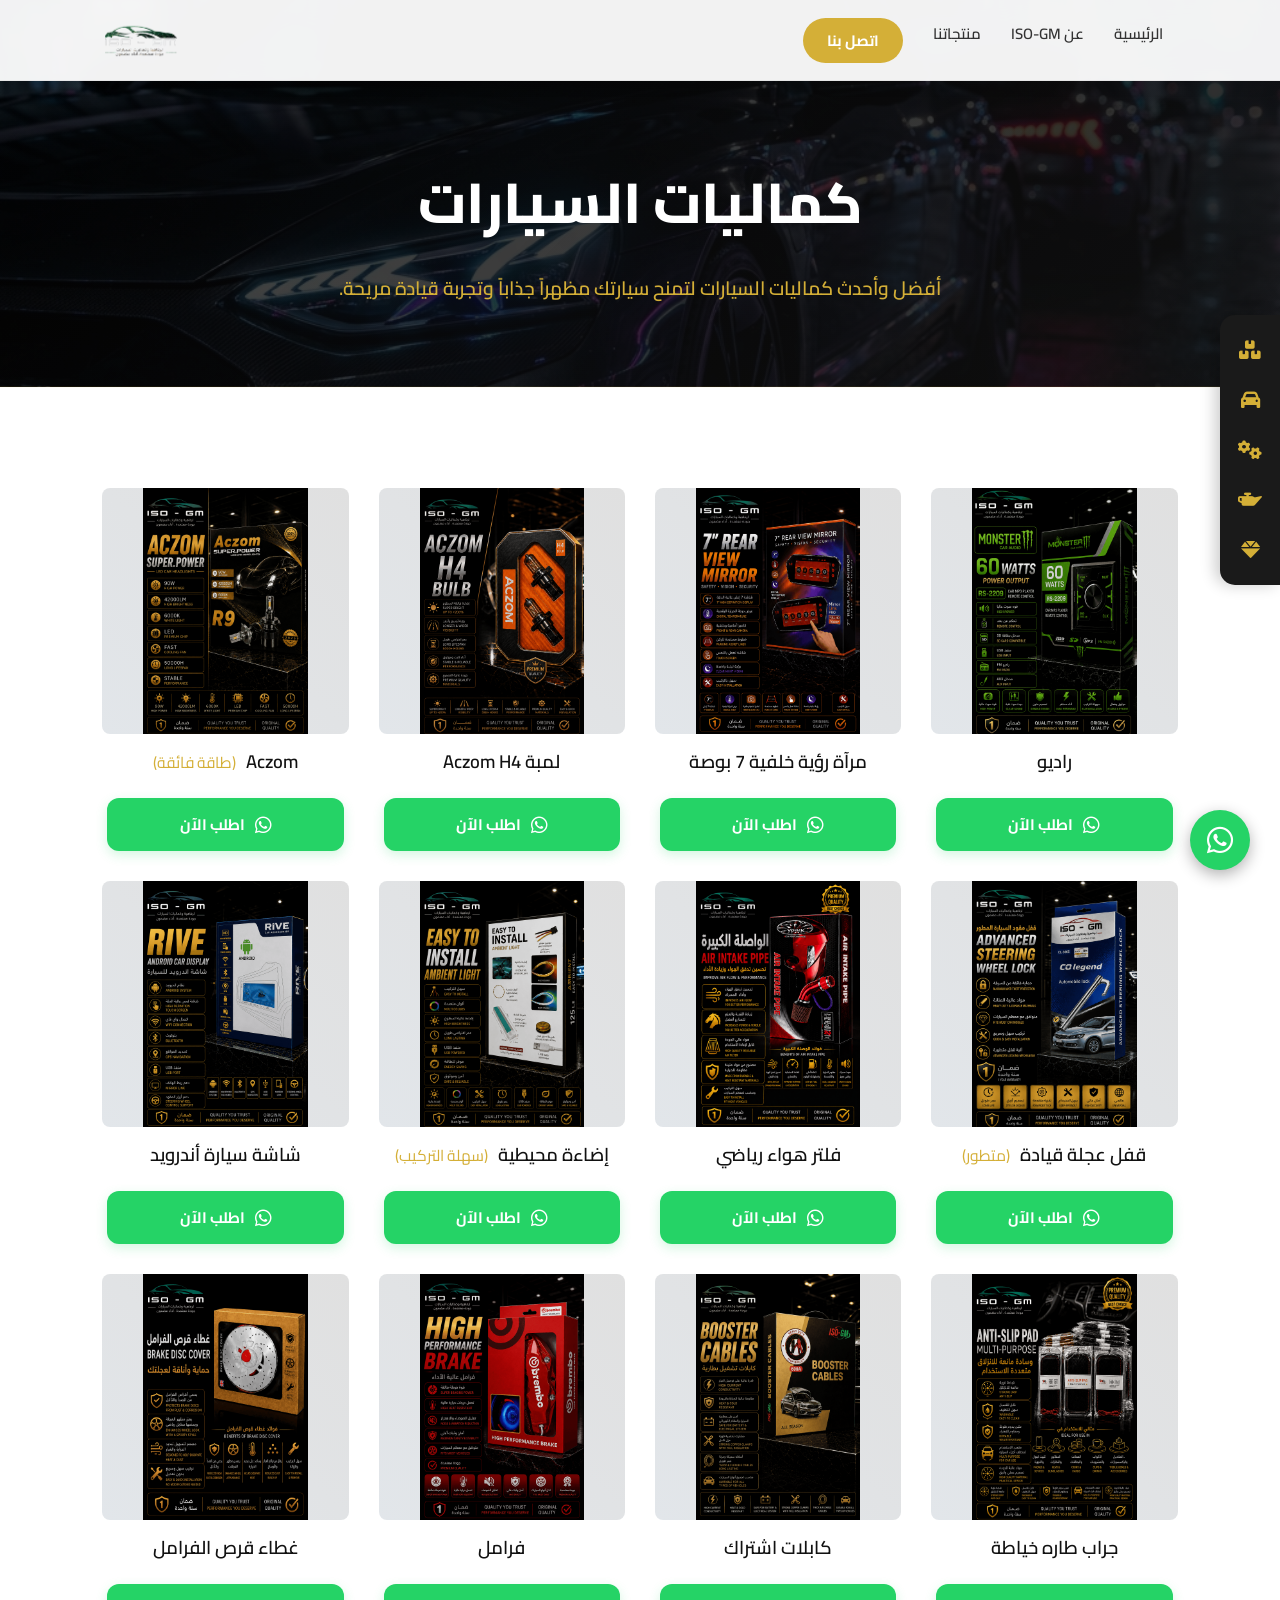
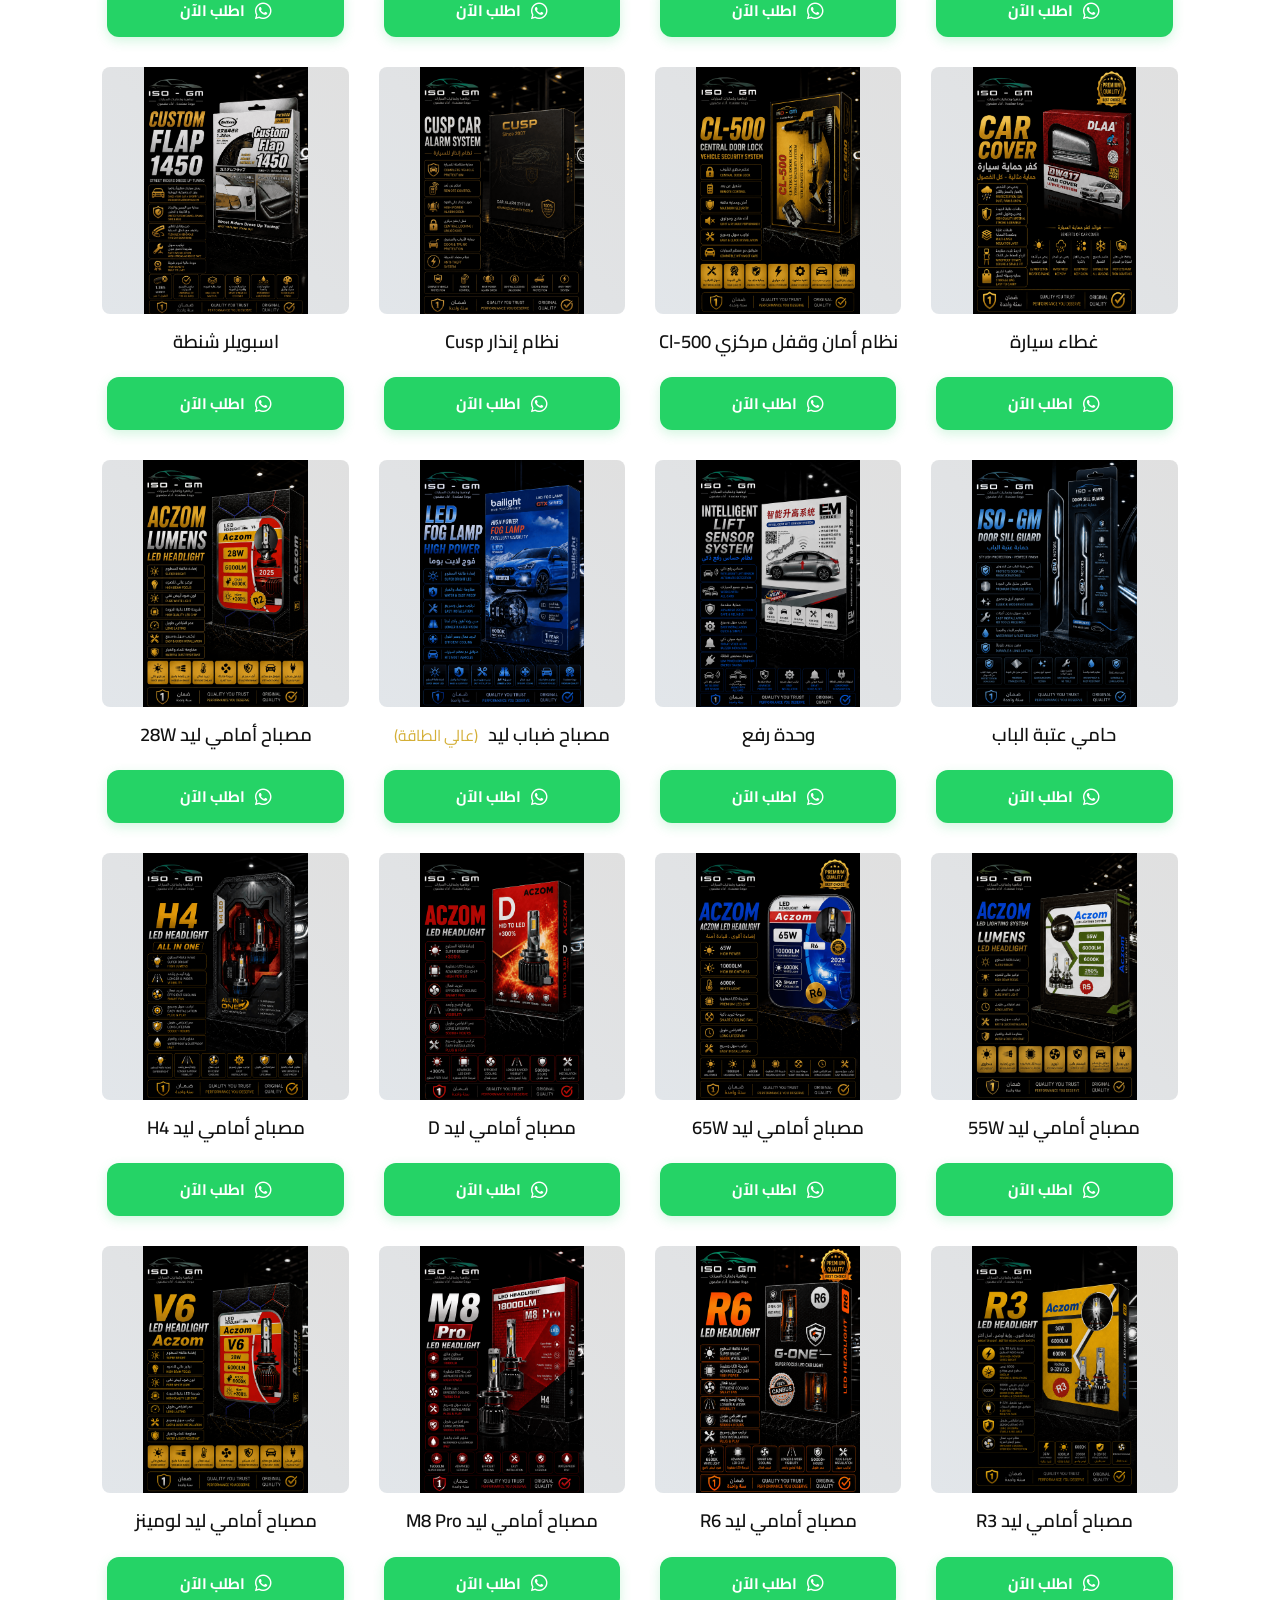
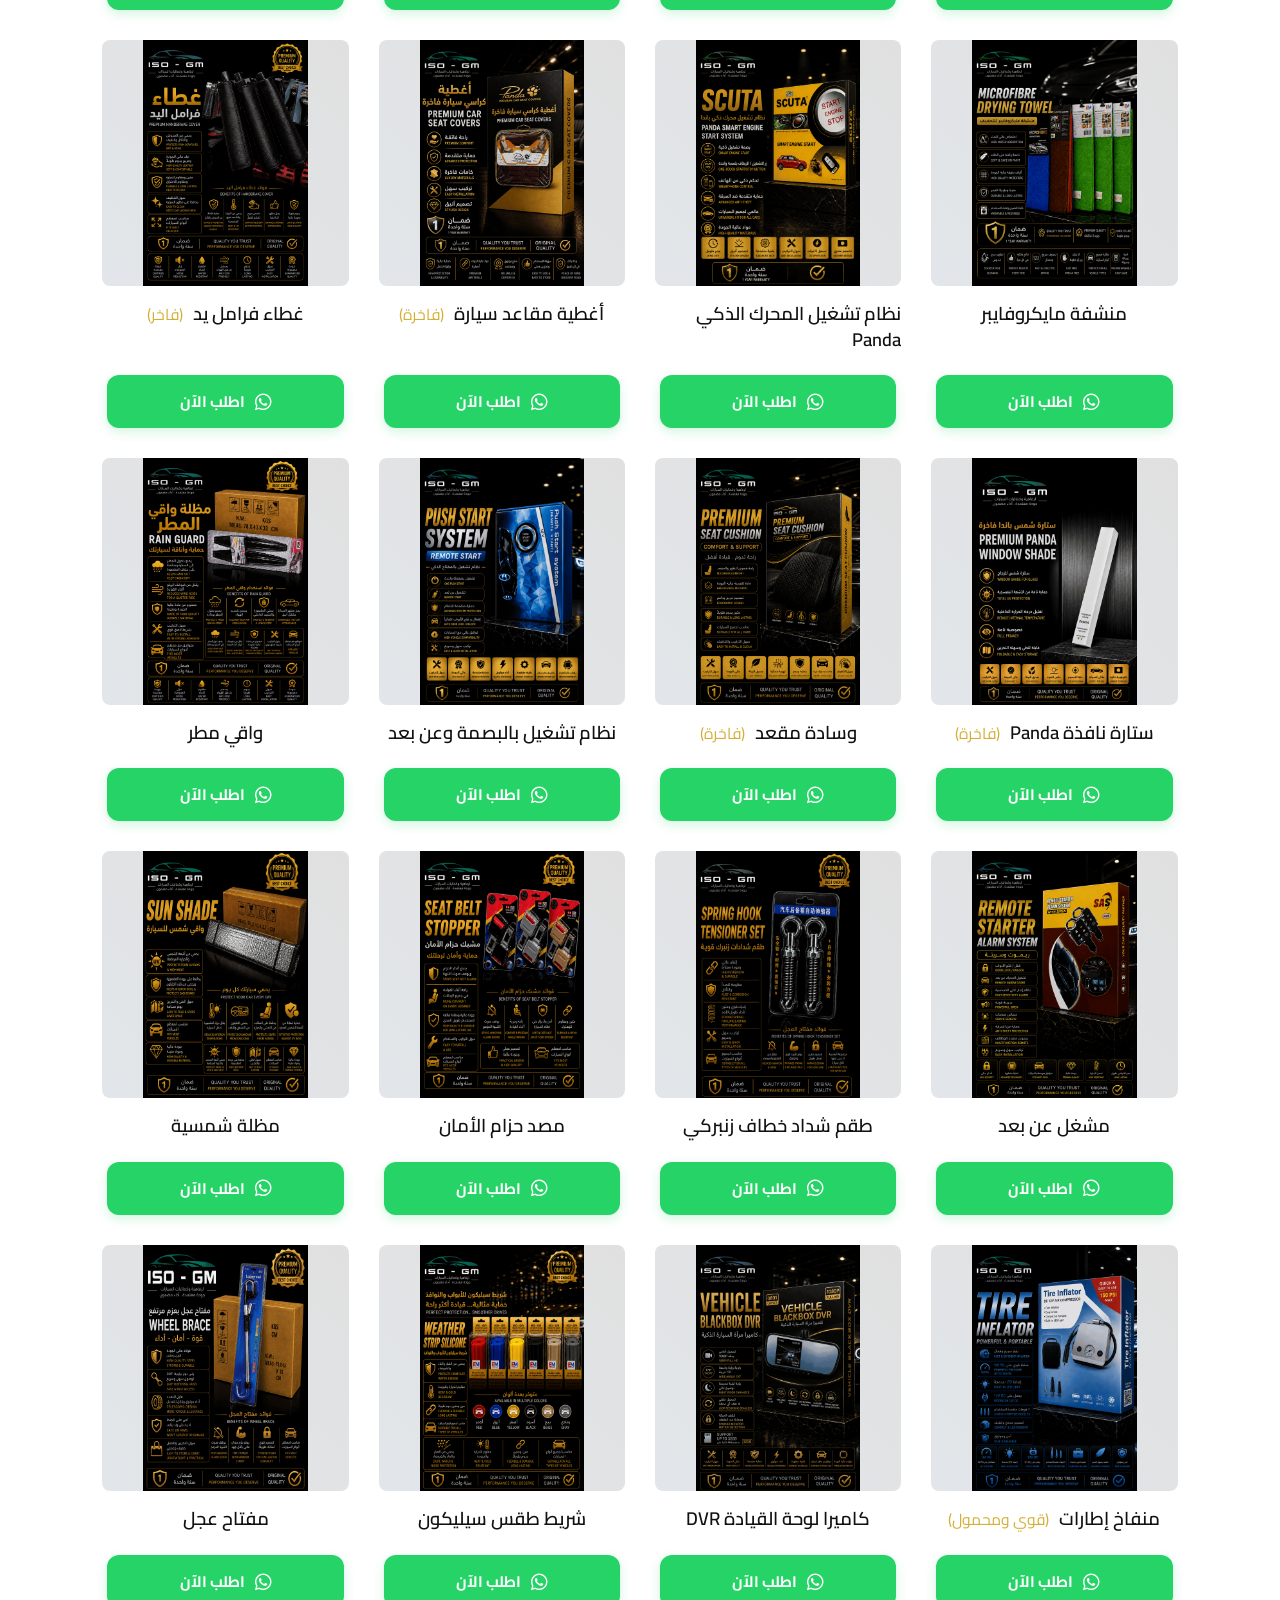
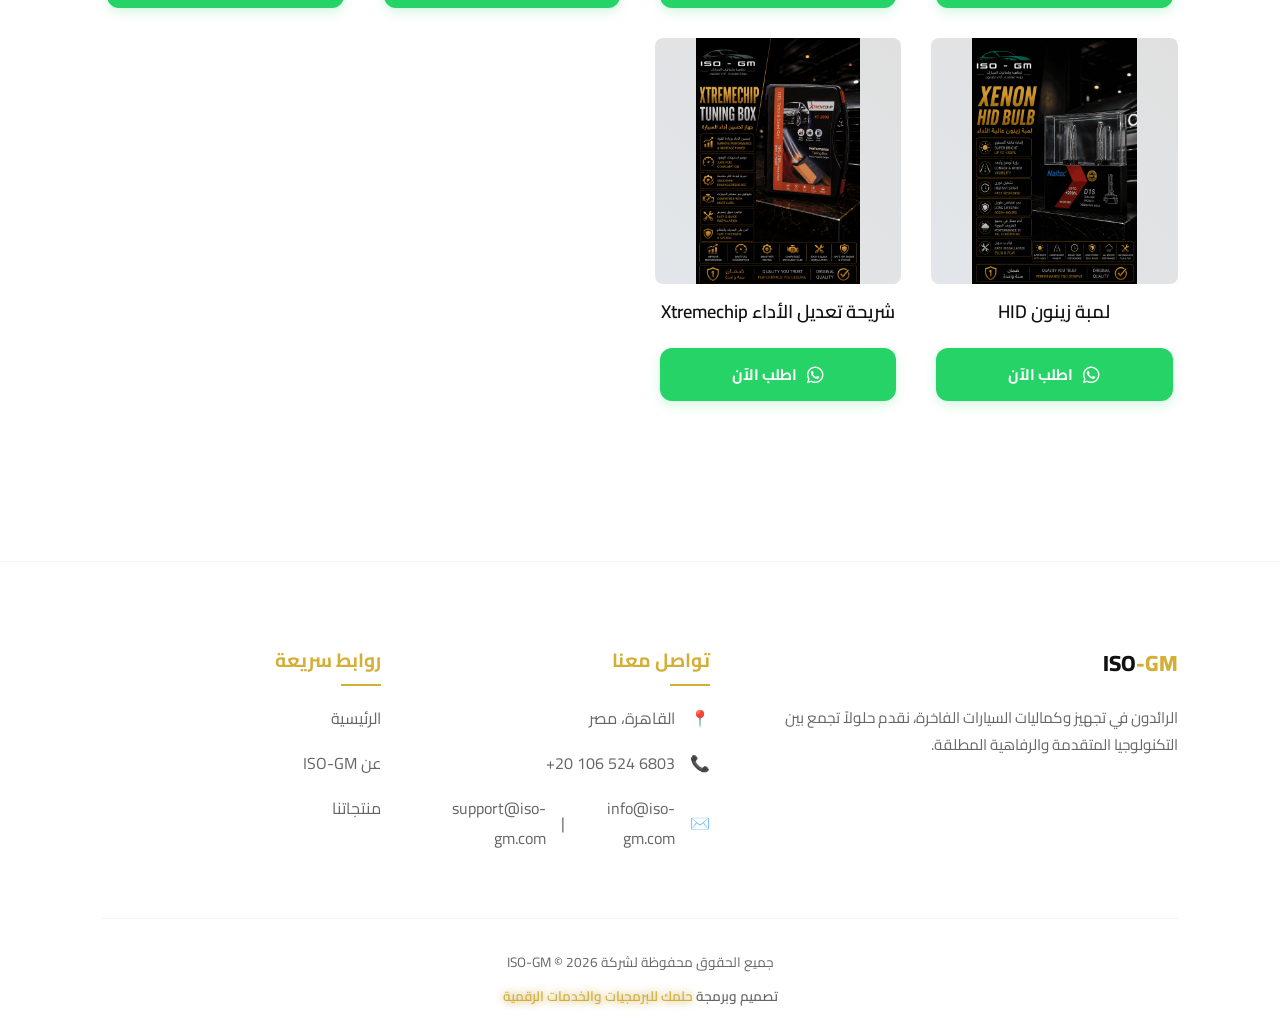
==== commit 338d2b61: "Add files via upload" ====
--- a/products/Car Accessories.html
+++ b/products/Car Accessories.html
@@ -67,7 +67,7 @@
               </div>
             </div>
             <div class="product-info">
-              <h3>خرج طاقة 60 واط</h3>
+              <h3>راديو</h3>
             </div>
           </a>
           <div class="product-actions">
@@ -202,7 +202,7 @@
               </div>
             </div>
             <div class="product-info">
-              <h3>أنبوب سحب الهواء</h3>
+              <h3>فلتر هواء رياضي</h3>
             </div>
           </a>
           <div class="product-actions">
@@ -283,7 +283,7 @@
               </div>
             </div>
             <div class="product-info">
-              <h3>وسادة مانعة للانزلاق <span class="product-desc" style="font-size: 0.85em; color: var(--primary-cl); font-weight: normal; margin-right: 6px;">(متعددة الاستخدامات)</span></h3>
+              <h3>جراب طاره خياطة</h3>
             </div>
           </a>
           <div class="product-actions">
@@ -472,7 +472,7 @@
               </div>
             </div>
             <div class="product-info">
-              <h3>رفرف مخصص 1450</h3>
+              <h3>اسبويلر شنطة</h3>
             </div>
           </a>
           <div class="product-actions">
@@ -526,7 +526,7 @@
               </div>
             </div>
             <div class="product-info">
-              <h3>نظام حساس الرفع الذكي</h3>
+              <h3>وحدة رفع</h3>
             </div>
           </a>
           <div class="product-actions">
